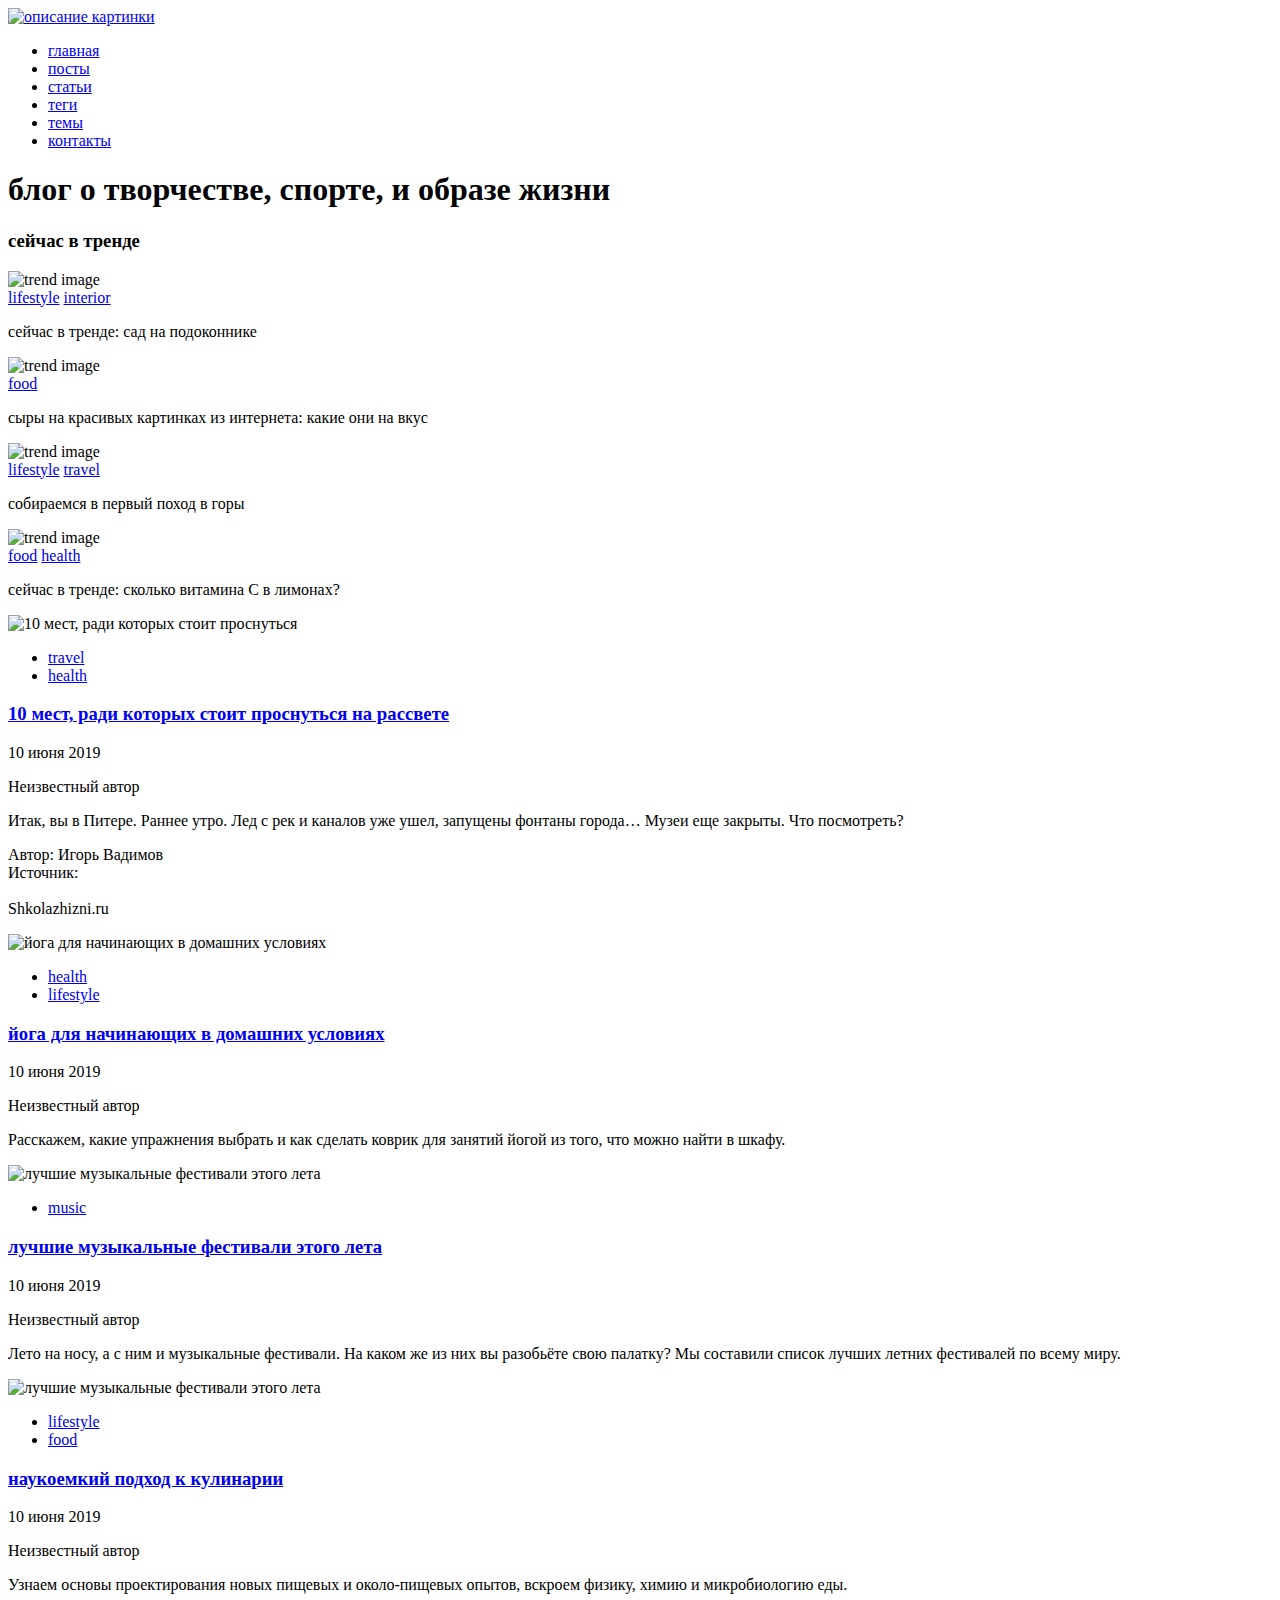
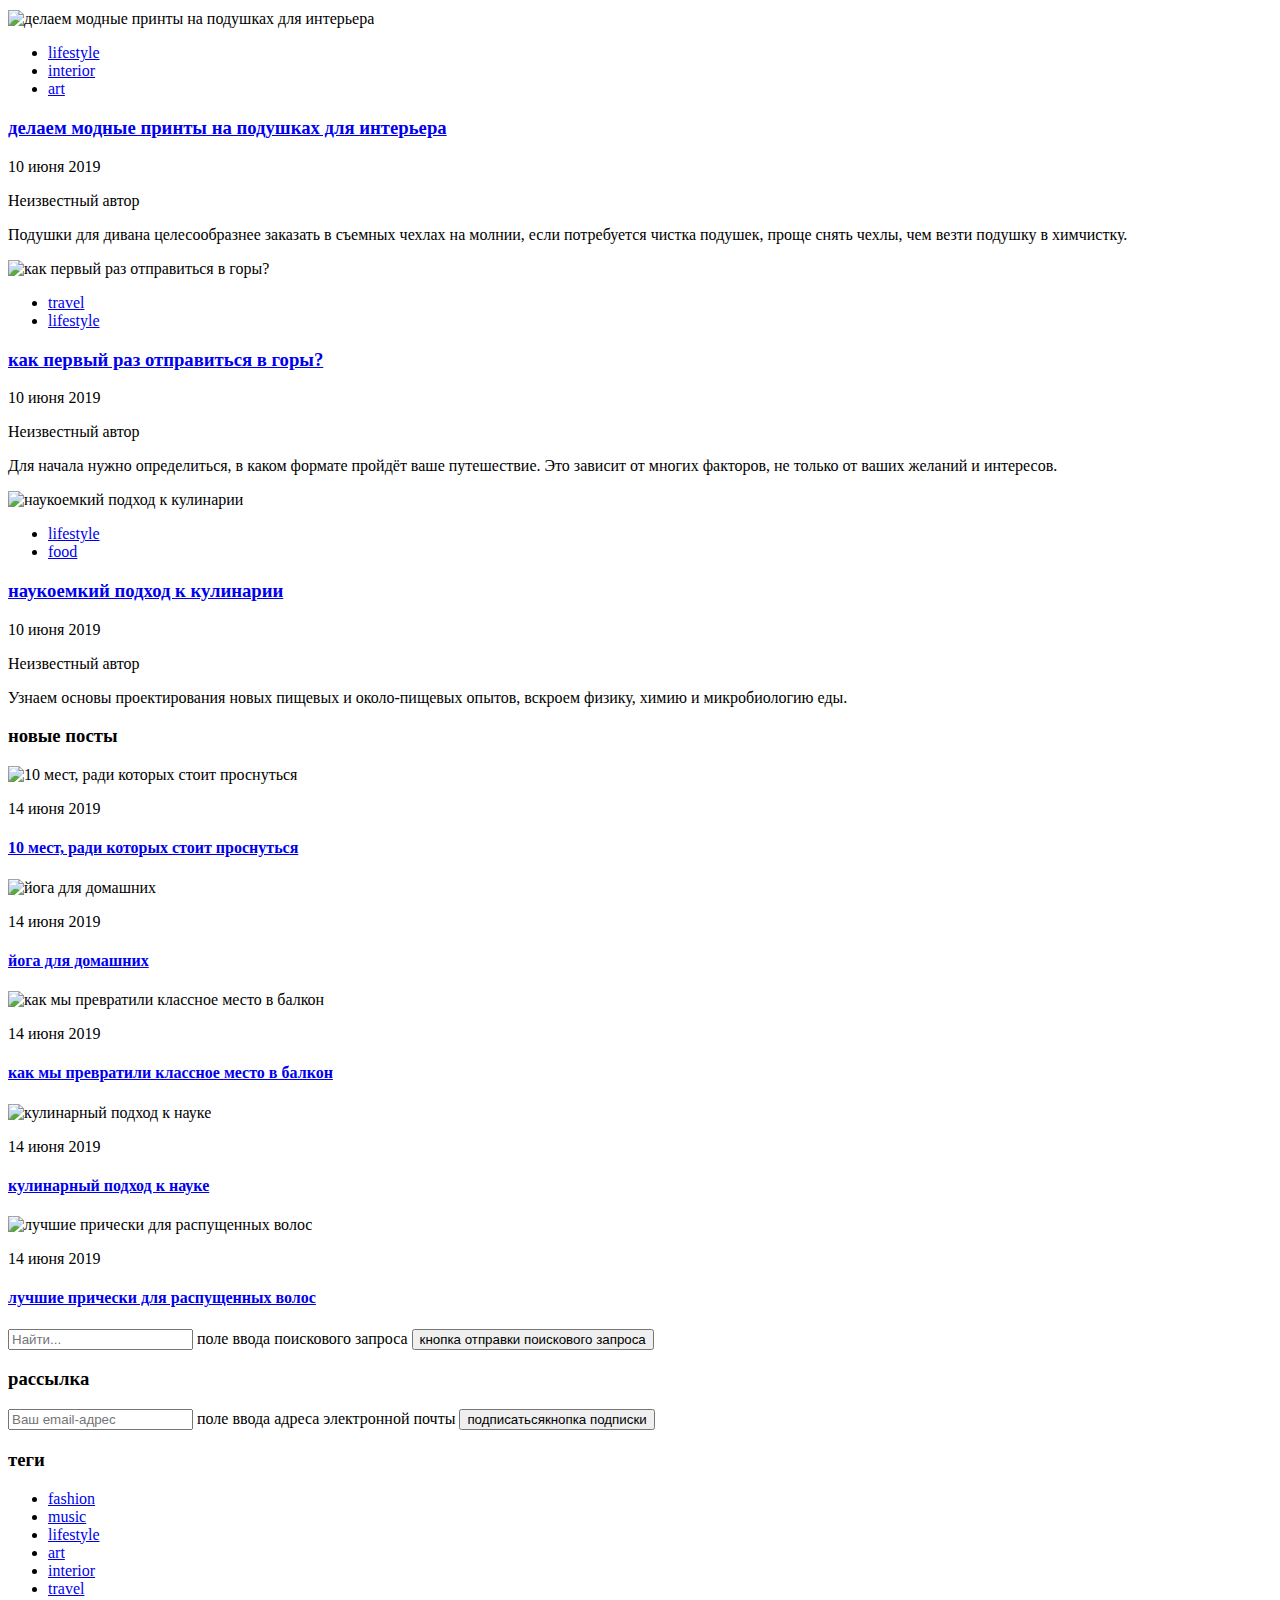
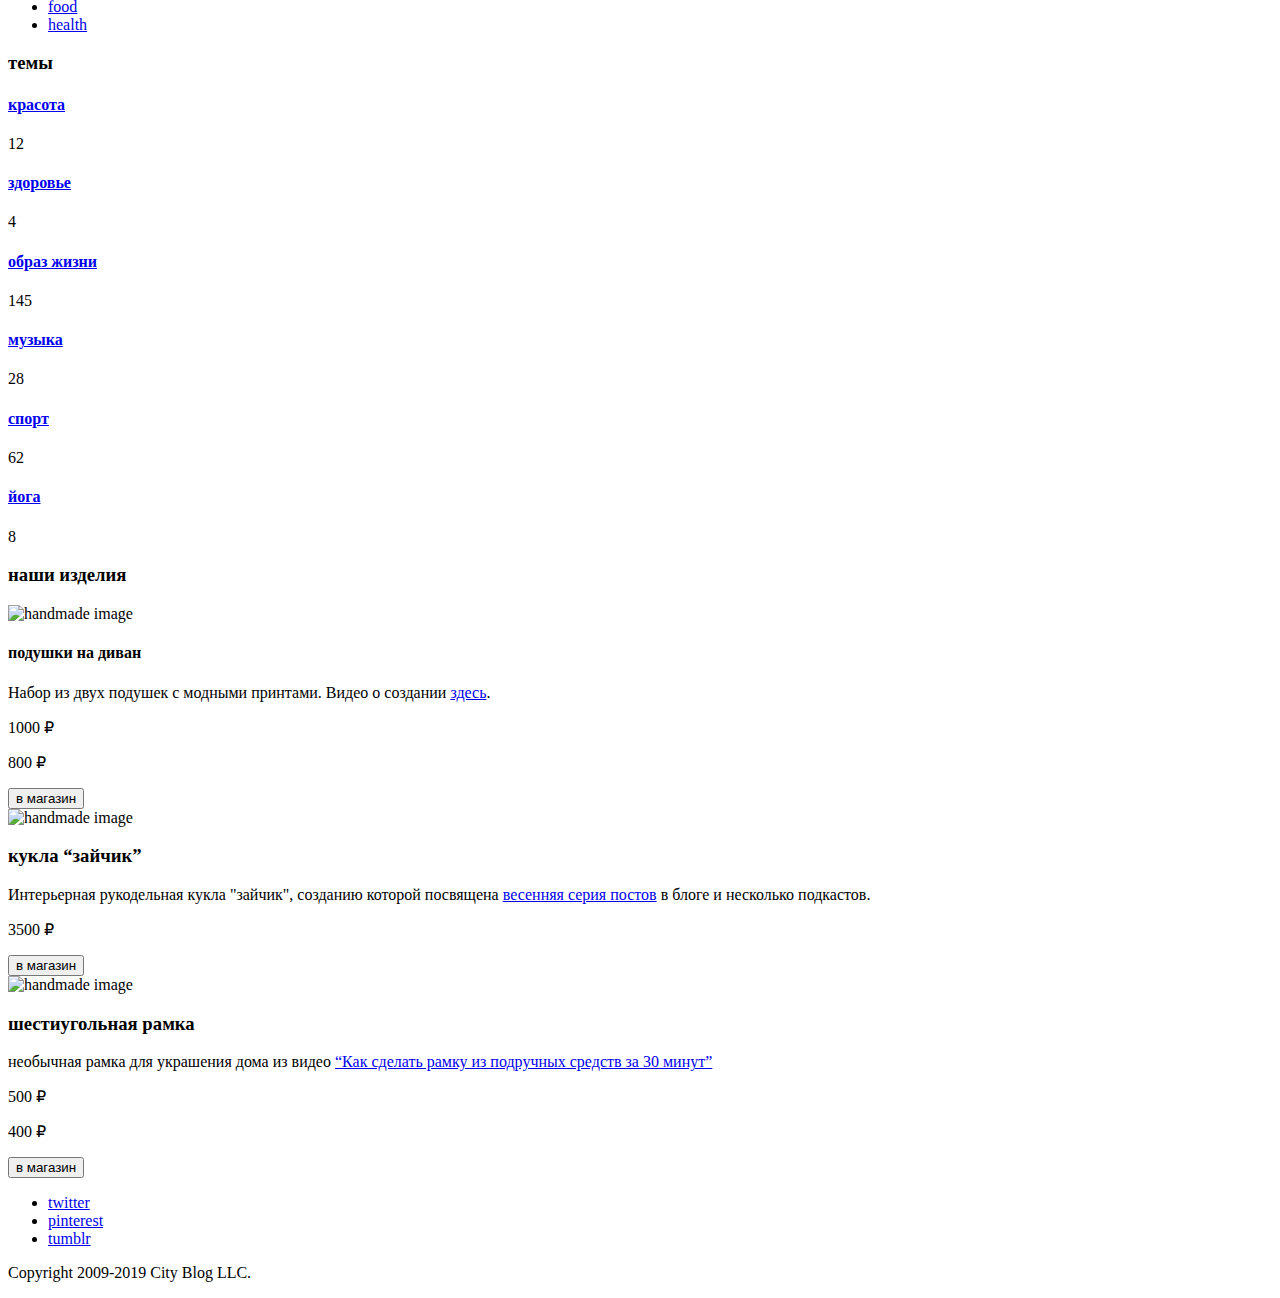
==== index.html @ ebc1d1f4 "Rename test2.html to index.html" ====
<!DOCTYPE html>
<title>Dipl</title>
<link rel="stylesheet" href="style.css">
<body class="body">  
  <header class="header">

    <div class="header__logo-menu">
  
      <div class="header__logo">
        <a href="#" class="header__link">
          <img src="sources/svg/noemi-logo.svg" class="header__logo__image" alt="описание картинки">
        </a>
      </div>
  
      <nav class="header__menu">
  
        <ul class="menu__list">
          <li class="menu__item"><a href="#" class="menu__link">главная</a>
          </li>
          <li class="menu__item"><a href="#" class="menu__link">посты</a>
          </li>
          <li class="menu__item"><a href="#" class="menu__link">статьи</a>
          </li>
          <li class="menu__item"><a href="#" class="menu__link">теги</a>
          </li>
          <li class="menu__item"><a href="#" class="menu__link">темы</a>
          </li>
          <li class="menu__item"><a href="#" class="menu__link">контакты</a>
          </li>
  
        </ul>
  
      </nav>
    </div>
  
    <h1 class="header-title__text">блог о творчестве, спорте, и образе жизни </h1>
  
  </header>
  
    <div class="intrend">

  <h3 class="intrend_header">сейчас в тренде</h3>

  <div class="intrend__container">

          
    <div class="trendbox">
        <img src="sources/img/trend1.jpg" class="trendimg" alt="trend image">
        <div class="trendtitle">
            <div class="trend_links">
                <a href="#" class="trend_link">lifestyle</a>
                <a href="#" class="trend_link">interior</a>
                
            </div>

            <p class="trendtitle__text">сейчас в тренде: сад на подоконнике</p>

        </div>
    </div>

    <div class="trendbox">
      <img src="sources/img/trend2.jpg" class="trendimg" alt="trend image">
      <div class="trendtitle">
        <div class="trend_links">
            <a href="#" class="trend_link">food</a>
                        
        </div>

        <p class="trendtitle__text">сыры на красивых картинках из интернета: какие они на вкус</p>

    </div>
  </div>

  <div class="trendbox">
      <img src="sources/img/trend3.jpg" class="trendimg" alt="trend image">
      <div class="trendtitle">
        <div class="trend_links">
            <a href="#" class="trend_link">lifestyle</a>
            <a href="#" class="trend_link">travel</a>
            
        </div>

        <p class="trendtitle__text">собираемся в первый поход в горы</p>

    </div>
  </div>

  <div class="trendbox">
      <img src="sources/img/trend4.jpg" class="trendimg" alt="trend image">
      <div class="trendtitle">
        <div class="trend_links">
            <a href="#" class="trend_link">food</a>
            <a href="#" class="trend_link">health</a>
            
        </div>

        <p class="trendtitle__text">сейчас в тренде: сколько витамина С в лимонах?</p>

    </div>
  </div>

</div>
</div>

  <div class="main__content">

  
    <main class="sections">
  
      <section class="section travel-health">
  
        <img src="sources/img/last-post1.jpg" class="section__image" alt="10 мест, ради которых стоит проснуться">
  
        <article class="section__article">
  
          <header class="article__header">
            <ul class="article__tags">
  
              <li class="tag__item"><a href="#" class="tag__item-link">travel</a></li>
              <li class="tag__item"><a href="#" class="tag__item-link">health</a></li>
  
            </ul>
  
            <h3 class="news-header">
              <a href="#" class="news-header__title">10 мест, ради которых стоит проснуться на рассвете</a>
            </h3>
  
            <div class="date-author">
  
              <div class="article__date">
                <p>10 июня 2019</p>
              </div>
              <div class="article__author">
                <p>Неизвестный автор</p>
              </div>
  
            </div>
          </header>
  
          <div class="article__main">
            <p>Итак, вы в Питере. Раннее утро. Лед с рек и каналов уже ушел, запущены фонтаны города… Музеи еще закрыты. Что посмотреть? </p>
          </div>
  
          <footer class="article__footer">
            <p class="footer__text">Автор: Игорь Вадимов</br>Источник:</br></br><span class="article__copyright"> Shkolazhizni.ru</span></p>
          </footer>
  
        </article>
  
      </section>
  
      <section class="section health-lifestyle">
  
        <img src="sources/img/last-post2.jpg" class="section__image" alt="йога для начинающих в домашних условиях">
  
        <article class="section__article">
  
          <header class="article__header">
            <ul class="article__tags">
  
              <li class="tag__item"><a href="#" class="tag__item-link">health</a></li>
              <li class="tag__item"><a href="#" class="tag__item-link">lifestyle</a></li>
  
            </ul>
  
            <h3 class="news-header">
              <a href="#" class="news-header__title">йога для начинающих в домашних условиях</a>
            </h3>
  
            <div class="date-author">
  
              <div class="article__date">
                <p>10 июня 2019</p>
              </div>
              <div class="article__author">
                <p>Неизвестный автор</p>
              </div>
  
            </div>
          </header>
  
          <div class="article__main">
            <p>Расскажем, какие упражнения выбрать и как сделать коврик для занятий йогой из того, что можно найти в шкафу.</p>
          </div>
  
          <footer class="article__footer">
  
          </footer>
  
        </article>
  
      </section>
  
      <section class="section music">
  
        <img src="sources/img/last-post3.jpg" class="section__image" alt="лучшие музыкальные фестивали этого лета">
  
        <article class="section__article">
  
          <header class="article__header">
            <ul class="article__tags">
  
              <li class="tag__item"><a href="#" class="tag__item-link">music</a></li>
  
            </ul>
  
            <h3 class="news-header">
              <a href="#" class="news-header__title">лучшие музыкальные фестивали этого лета</a>
            </h3>
  
            <div class="date-author">
  
              <div class="article__date">
                <p>10 июня 2019</p>
              </div>
              <div class="article__author">
                <p>Неизвестный автор</p>
              </div>
  
            </div>
          </header>
  
          <div class="article__main">
            <p>Лето на носу, а с ним и музыкальные фестивали. На каком же из них вы разобьёте свою палатку? Мы составили список лучших летних фестивалей по всему миру.</p>
          </div>
  
          <footer class="article__footer">
  
          </footer>
  
        </article>
  
      </section>
  
      <section class="section lifestyle-food">
  
        <img src="sources/img/last-post4.jpg" class="section__image" alt="лучшие музыкальные фестивали этого лета">
  
        <article class="section__article">
  
          <header class="article__header">
            <ul class="article__tags">
  
              <li class="tag__item"><a href="#" class="tag__item-link">lifestyle</a></li>
              <li class="tag__item"><a href="#" class="tag__item-link">food</a></li>
  
            </ul>
  
            <h3 class="news-header">
              <a href="#" class="news-header__title">наукоемкий подход к кулинарии</a>
            </h3>
  
            <div class="date-author">
  
              <div class="article__date">
                <p>10 июня 2019</p>
              </div>
              <div class="article__author">
                <p>Неизвестный автор</p>
              </div>
  
            </div>
          </header>
  
          <div class="article__main">
            <p>Узнаем основы проектирования новых пищевых и около-пищевых опытов, вскроем физику, химию и микробиологию еды.</p>
          </div>
  
          <footer class="article__footer">
  
          </footer>
  
        </article>
  
      </section>
  
      <section class="section lifestyle-interior-art">
  
        <img src="sources/img/last-post5.jpg" class="section__image" alt="делаем модные принты на подушках для интерьера">
  
        <article class="section__article">
  
          <header class="article__header">
            <ul class="article__tags">
  
              <li class="tag__item"><a href="#" class="tag__item-link">lifestyle</a></li>
              <li class="tag__item"><a href="#" class="tag__item-link">interior</a></li>
              <li class="tag__item"><a href="#" class="tag__item-link">art</a></li>
  
            </ul>
  
            <h3 class="news-header">
              <a href="#" class="news-header__title">делаем модные принты на подушках для интерьера</a>
            </h3>
  
            <div class="date-author">
  
              <div class="article__date">
                <p>10 июня 2019</p>
              </div>
              <div class="article__author">
                <p>Неизвестный автор</p>
              </div>
  
            </div>
          </header>
  
          <div class="article__main">
            <p>Подушки для дивана целесообразнее заказать в съемных чехлах на молнии, если потребуется чистка подушек, проще снять чехлы, чем везти подушку в химчистку.</p>
          </div>
  
          <footer class="article__footer">
  
          </footer>
  
        </article>
  
      </section>
  
      <section class="section travel-lifestyle">
  
        <img src="sources/img/last-post6.jpg" class="section__image" alt="как первый раз отправиться в горы?">
  
        <article class="section__article">
  
          <header class="article__header">
            <ul class="article__tags">
  
              <li class="tag__item"><a href="#" class="tag__item-link">travel</a></li>
              <li class="tag__item"><a href="#" class="tag__item-link">lifestyle</a></li>
  
            </ul>
  
            <h3 class="news-header">
              <a href="#" class="news-header__title">как первый раз отправиться в горы?</a>
            </h3>
  
            <div class="date-author">
  
              <div class="article__date">
                <p>10 июня 2019</p>
              </div>
              <div class="article__author">
                <p>Неизвестный автор</p>
              </div>
  
            </div>
          </header>
  
          <div class="article__main">
            <p>Для начала нужно определиться, в каком формате пройдёт ваше путешествие. Это зависит от многих факторов, не только от ваших желаний и интересов.</p>
          </div>
  
          <footer class="article__footer">
  
          </footer>
  
        </article>
  
      </section>
  
      <section class="section lifestyle-food">
  
        <img src="sources/img/last-post4.jpg" class="section__image" alt="наукоемкий подход к кулинарии">
  
        <article class="section__article">
  
          <header class="article__header">
            <ul class="article__tags">
  
              <li class="tag__item"><a href="#" class="tag__item-link">lifestyle</a></li>
              <li class="tag__item"><a href="#" class="tag__item-link">food</a></li>
  
            </ul>
  
            <h3 class="news-header">
              <a href="#" class="news-header__title">наукоемкий подход к кулинарии</a>
            </h3>
  
            <div class="date-author">
  
              <div class="article__date">
                <p>10 июня 2019</p>
              </div>
              <div class="article__author">
                <p>Неизвестный автор</p>
              </div>
  
            </div>
          </header>
  
          <div class="article__main">
            <p>Узнаем основы проектирования новых пищевых и около-пищевых опытов, вскроем физику, химию и микробиологию еды.</p>
          </div>
  
          <footer class="article__footer">
  
          </footer>
  
        </article>
  
      </section>
  
    </main>
  
    <aside class="aside">
  
      <div class="aside__newposts">
  
        <header class="aside__header">
          <h3 class="aside__header__text">новые посты</h3>
        </header>
  
        <section class="aside__newposts__section newposts__section1">
  
          <img src="sources/img/2.jpg" alt="10 мест, ради которых стоит проснуться" class="aside__section__image">
  
          <header class="aside__section__header">
            <p class="aside__section__date">14 июня 2019</p>
  
            <h4 class="newposts-header">
              <a href="#" class="newposts__header__text">10 мест, ради которых стоит проснуться</a>
            </h4>
  
          </header>
  
        </section>
  
        <section class="aside__newposts__section newposts__section2">
  
          <img src="sources/img/151.jpg" alt="йога для домашних" class="aside__section__image">
  
          <header class="aside__section__header">
            <p class="aside__section__date">14 июня 2019</p>
  
            <h4 class="newposts-header">
              <a href="#" class="newposts__header__text">йога для домашних</a>
            </h4>
  
          </header>
  
        </section>
  
        <section class="aside__newposts__section newposts__section3">
  
          <img src="sources/img/45.jpg" alt="как мы превратили классное место в балкон" class="aside__section__image">
  
          <header class="aside__section__header">
            <p class="aside__section__date">14 июня 2019</p>
  
            <h4 class="newposts-header">
              <a href="#" class="newposts__header__text">как мы превратили классное место в балкон</a>
            </h4>
  
          </header>
  
        </section>
  
        <section class="aside__newposts__section newposts__section4">
  
          <img src="sources/img/501.jpg" alt="кулинарный подход к науке" class="aside__section__image">
  
          <header class="aside__section__header">
            <p class="aside__section__date">14 июня 2019</p>
  
            <h4 class="newposts-header">
              <a href="#" class="newposts__header__text">кулинарный подход к науке</a>
            </h4>
  
          </header>
  
        </section>
  
        <section class="aside__newposts__section newposts__section5">
  
          <img src="sources/img/7.jpg" alt="лучшие прически для распущенных волос" class="aside__section__image">
  
          <header class="aside__section__header">
            <p class="aside__section__date">14 июня 2019</p>
  
            <h4 class="newposts-header">
              <a href="#" class="newposts__header__text">лучшие прически для распущенных волос</a>
            </h4>
  
          </header>
  
        </section>
  
      </div>
  
      <form class="search-form">
        <label class="search-field">
  
          <input type="text" class="field" placeholder="Найти..." required>
          <span class="hint">поле ввода поискового запроса</span>
        </label>
        <button class="button"><span class="hint">кнопка отправки поискового запроса</span></button>
      </form>
  
      <div class="aside__header">
        <h3 class="aside__header__text">рассылка</h3>
      </div>
  
      <form class="subscribe-form">
        <label class="subscribe-field">
  
          <input type="email" class="subscribe-field-input" placeholder="Ваш email-адрес" required>
          <span class="hint">поле ввода адреса электронной почты</span>
  
        </label>
        <button class="submit">подписаться<span class="hint">кнопка подписки</span></button>
      </form>
  
      <div class="aside__header">
  
        <h3 class="aside__header__text">теги</h3>
      </div>
  
      <section class="aside__tags">
        <ul class="aside__tag-list">
          <li class="aside__tag-item">
            <a href="#" class="aside__tag-link">fashion</a>
          </li>
          <li class="aside__tag-item">
            <a href="#" class="aside__tag-link">music</a>
          </li>
          <li class="aside__tag-item">
            <a href="#" class="aside__tag-link">lifestyle</a>
          </li>
          <li class="aside__tag-item">
            <a href="#" class="aside__tag-link">art</a>
          </li>
          <li class="aside__tag-item">
            <a href="#" class="aside__tag-link">interior</a>
          </li>
          <li class="aside__tag-item">
            <a href="#" class="aside__tag-link">travel</a>
          </li>
          <li class="aside__tag-item">
            <a href="#" class="aside__tag-link">food</a>
          </li>
          <li class="aside__tag-item">
            <a href="#" class="aside__tag-link">health</a>
          </li>
        </ul>
      </section>
  
      <div class="aside__header">
        <h3 class="aside__header__text">темы</h3>
      </div>
  
      <section class="aside__subjects">
        <div class="subject-item">
  
          <h4 class="subject-name"><a class="subject-name-link" href="#">красота</a></h4>
  
          <span class="subject-number">12</span>
        </div>
        <div class="subject-item">
          <h4 class="subject-name"><a class="subject-name-link" href="#">здоровье</a></h4>
          <span class="subject-number">4</span>
        </div>
        <div class="subject-item">
          <h4 class="subject-name"><a class="subject-name-link" href="#">образ жизни</a></h4>
          <span class="subject-number">145</span>
        </div>
        <div class="subject-item">
          <h4 class="subject-name"><a class="subject-name-link" href="#">музыка</a></h4>
          <span class="subject-number">28</span>
        </div>
        <div class="subject-item">
          <h4 class="subject-name"><a class="subject-name-link" href="#">спорт</a></h4>
          <span class="subject-number">62</span>
        </div>
        <div class="subject-item">
          <h4 class="subject-name"><a class="subject-name-link" href="#">йога</a></h4>
          <span class="subject-number">8</span>
        </div>
      </section>
  
    </aside>
  
  </div>

  <div class="handmade">

    <h3 class="handmade_title">наши изделия</h3>

    <div class="handmade__container">
    <article class="handmade__article">
        <img src="sources/img/shop-item-desk1.jpg" class="handmade__img" alt="handmade image">
        <div class="handmade__description">
            <div class="handmade__topic">
                <h4 class="handmade__header">подушки на диван</h4>
                <p class="handmade__text">Набор из двух подушек с модными принтами. Видео о создании
                     <a class="handmade__link" href="#">здесь</a>.</p>
                
                <div class="priceandbutton">
                    <div class="price">
                        <p class="oldprice">1000 &#8381</p>
                        <p class="newprice">800 &#8381</p>
                    </div>

                    <button class="handmade__button" type="button">в магазин</button>

                </div>

            </div>
        
    </article>

    <article class="handmade__article">
        <img src="sources/img/shop-item-desk2.jpg" class="handmade__img" alt="handmade image">
        <div class="handmade__description">
            <div class="handmade__topic">
                <h3 class="handmade__header">кукла <q>зайчик</q></h3>
                <p class="handmade__text">Интерьерная рукодельная кукла "зайчик", созданию которой посвящена 
                     <a class="handmade__link" href="#">весенняя серия постов</a> в блоге и несколько подкастов.</p>
                
                <div class="priceandbutton">
                    <div class="price">
                        <p class="newprice">3500 &#8381</p>
                    </div>

                    <button class="handmade__button" type="button">в магазин</button>

                </div>

            </div>
        
    </article>

    <article class="handmade__article">
        <img src="sources/img/shop-item-desk3.jpg" class="handmade__img" alt="handmade image">
        <div class="handmade__description">
            <div class="handmade__topic">
                <h3 class="handmade__header">шестиугольная рамка</h3>
                <p class="handmade__text">необычная рамка для украшения дома из видео
                     <a class="handmade__link" href="#"><q>Как сделать рамку из подручных средств за 30 минут</q></a></p>
                
                <div class="priceandbutton">
                    <div class="price">
                        <p class="oldprice">500 &#8381</p>
                        <p class="newprice">400 &#8381</p>
                    
                    </div>
                    <button class="handmade__button" type="button">в магазин</button>
                
                </div>

            </div>
        
    </article>
    </div>
</div>

  </div>
  
  <footer class="footer">
    <section class="footer-contacts">
      <ul class="footer-contacts-list">
        <li class="contact-item">
          <a href="#" class="contact-link contact-twitter">
            <span class="contact-link-text">twitter</span>
          </a>
        </li>
        <li class="contact-item">
          <a href="#" class="contact-link contact-pinterest">
            <span class="contact-link-text">pinterest</span>
          </a>
        </li>
        <li class="contact-item">
          <a href="#" class="contact-link contact-tumblr">
            <span class="contact-link-text">tumblr</span>
          </a>
        </li>
      </ul>
  
    </section>
    <p class="copyright-text">Copyright <span class="copyright">2009-2019 City Blog LLC.</span></p>
  </footer>

</body>
</html>
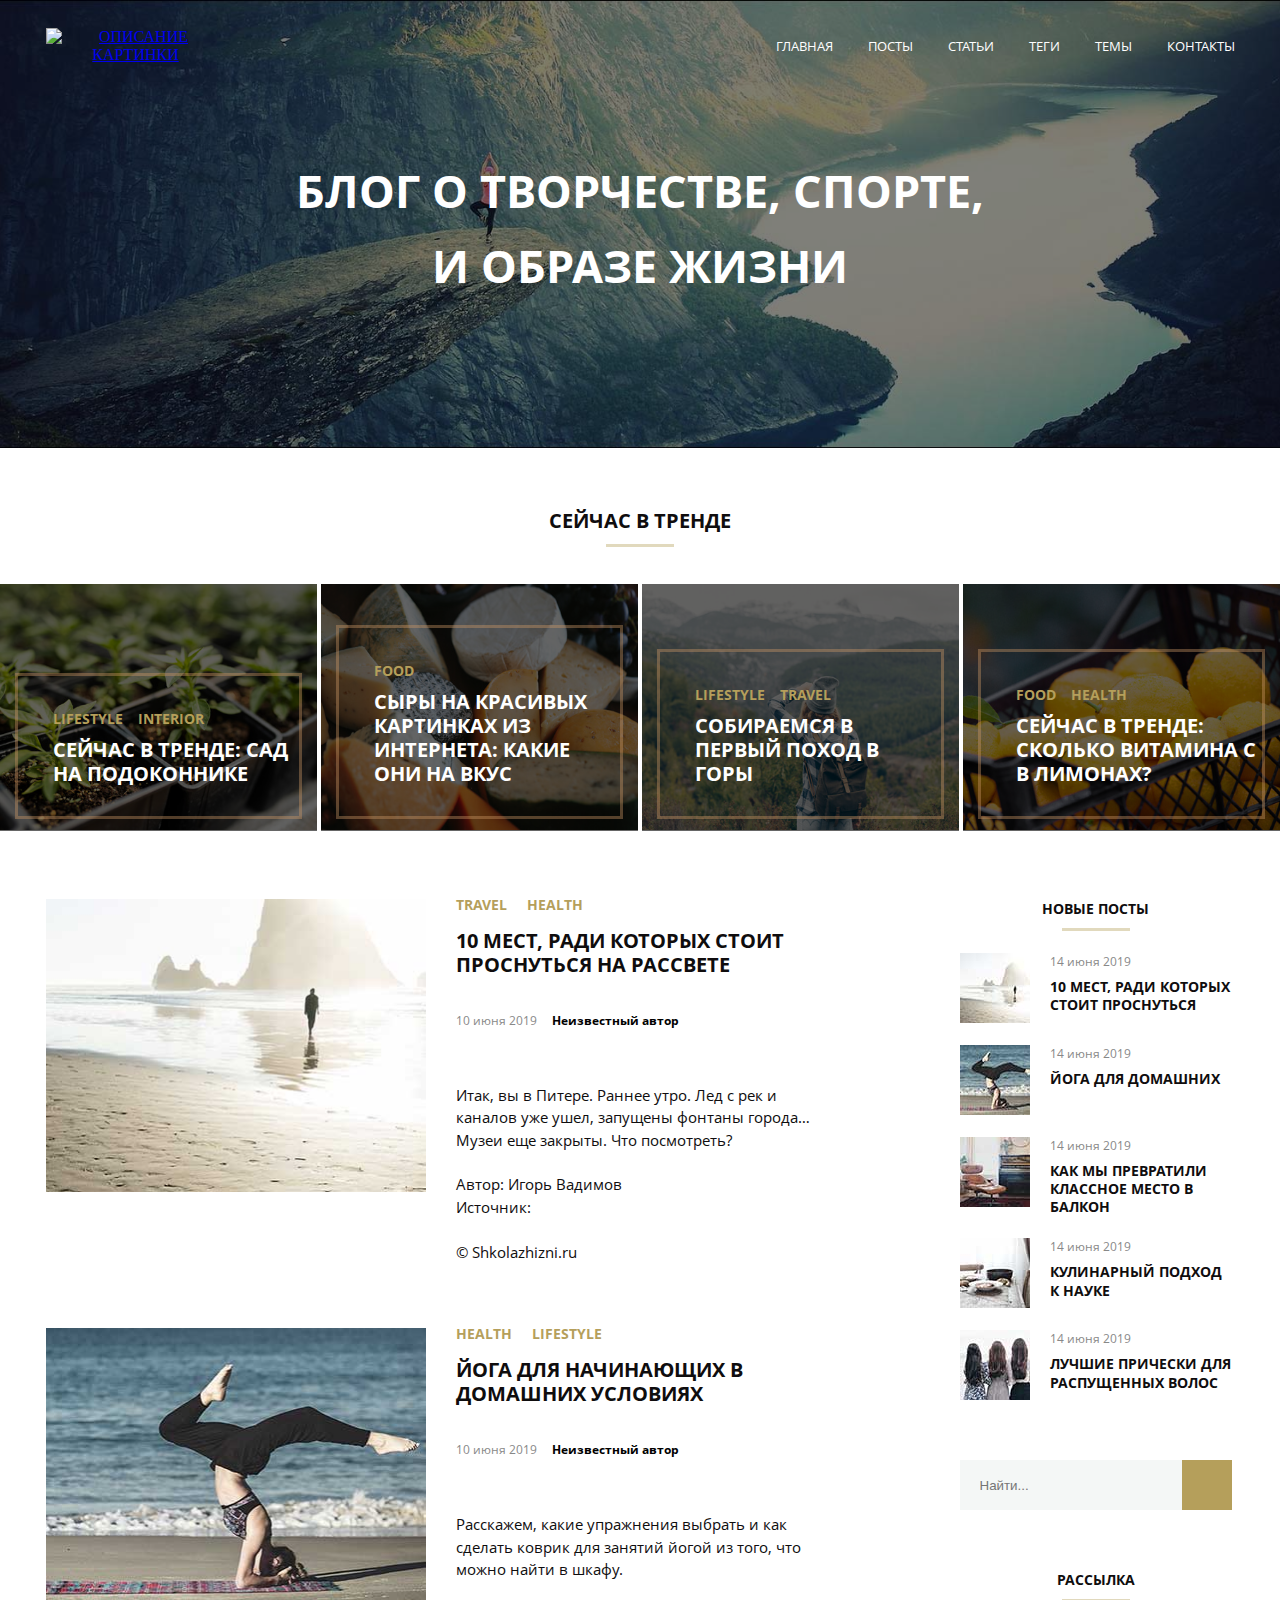
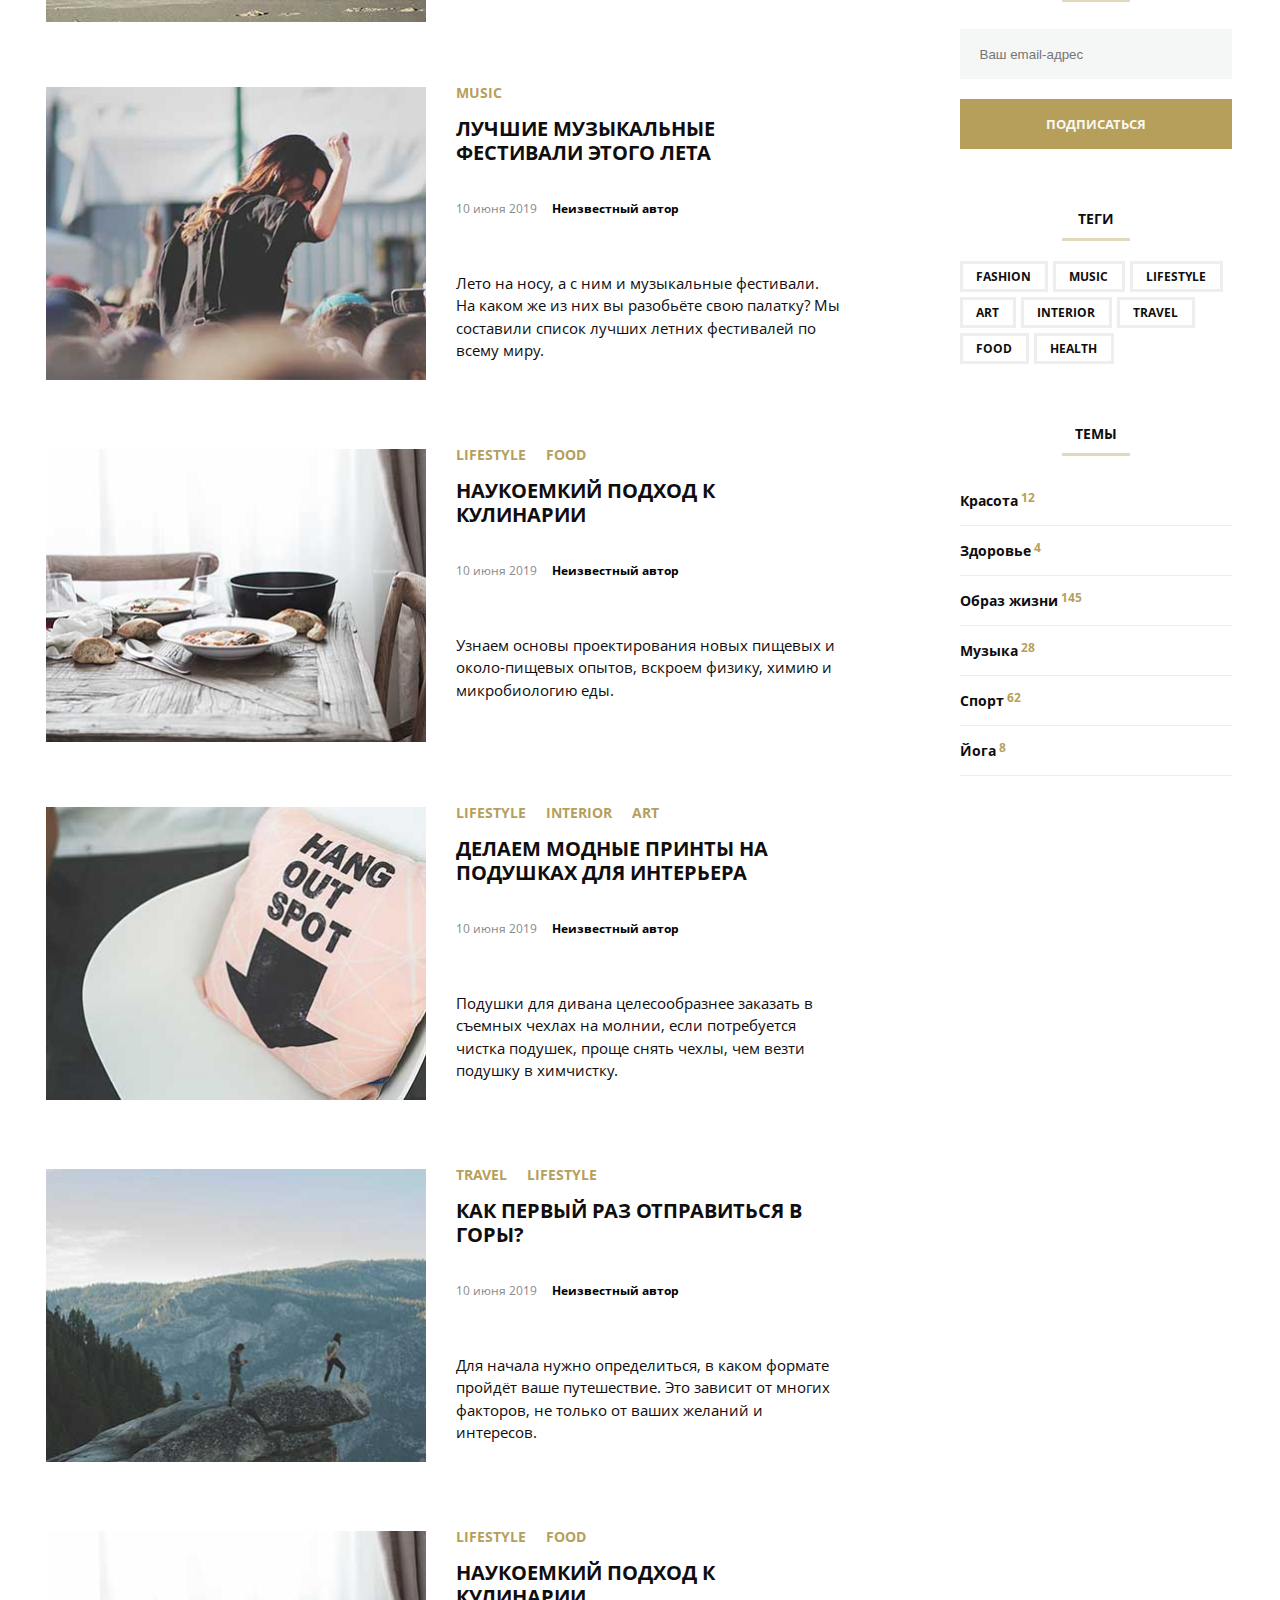
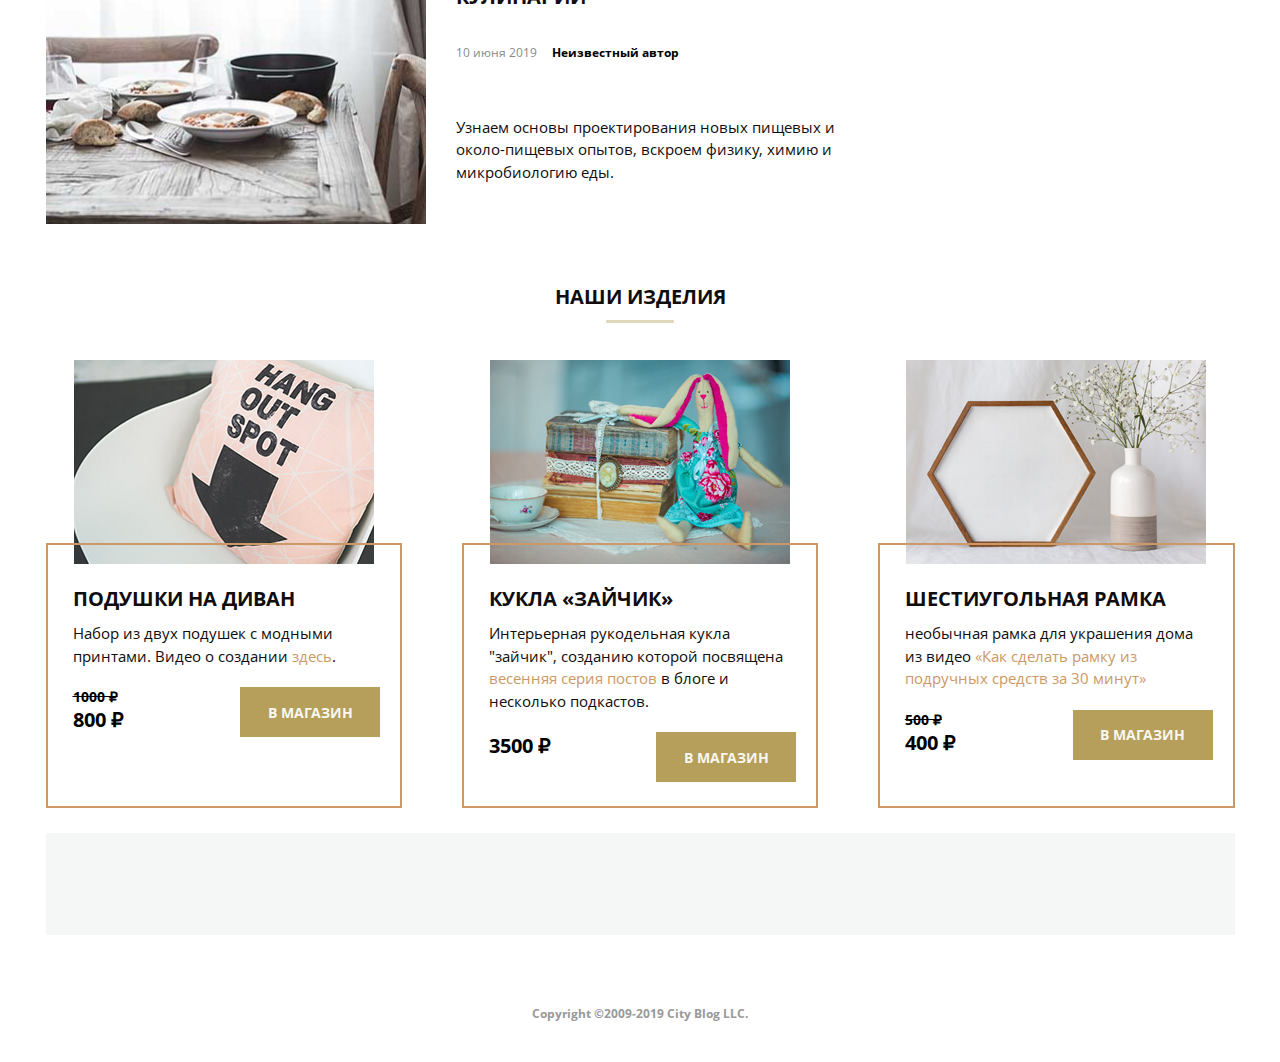
==== commit c1242c43: "Add files via upload" ====
--- a/index.html
+++ b/index.html
@@ -680,5 +680,36 @@
     <p class="copyright-text">Copyright <span class="copyright">2009-2019 City Blog LLC.</span></p>
   </footer>
 
+  <div class="popup">
+     <div class="popup__window">
+     </div> 
+  
+    <article class="popup__article">
+    
+            <h2 class="popup__title">ваш фидбек</h2>
+            <section class="popup__frequency">
+                <p>Как часто вы заходите на сайт?</p>
+                <select name="select" class="popup__select">
+                    <option value="almost every day">Почти каждый день</option>
+                    <option value="once in a few days">Раз в несколько дней</option>
+                    <option value="once in a few weeks">Раз в несколько недель</option>
+                    <option value="a few times per year">Несколько раз в год</option>
+                </select>
+            </section>
+            <section class="popup__subscription">
+                <p>Вы подписаны на e-mail рассылку?</p>
+                <label class="popup__radio">
+                <input class="radiobutton" type="radio" name="radio"><span class="radiotext">Да</span></label>
+                <label class="popup__radio">
+                <input class="radiobutton" type="radio" name="radio"><span class="radiotext">Нет</span></label>
+
+            </section>
+            <section class="popup__wishes">
+                <p>Расскажите, какой контент вы хотели бы видеть на нашем сайте?</p>
+                <textarea type="text" class="popup__textarea" placeholder="Может, больше рецептов?"></textarea>
+                <button class="popup__submit" type="submit">отправить</button>
+            </section>
+    </article> 
+  </div>
 </body>
 </html>
--- a/style.css
+++ b/style.css
@@ -0,0 +1,944 @@
+html,
+body,
+div,
+span,
+h1,
+h2,
+h3,
+h4,
+p,
+a,
+img,
+ul,
+li,
+article,
+aside,
+footer,
+header,
+section {
+  margin: 0;
+  padding: 0;
+  border: 0;
+  font: inherit;
+  vertical-align: baseline;
+}
+
+@font-face {
+  font-family: "Open Sans";
+  src: url(sources/fonts/OpenSans-Regular.woff);
+  font-weight: 400;
+  font-style: normal;
+}
+
+@font-face {
+  font-family: "Open Sans";
+  src: url(sources/fonts/OpenSans-Bold.woff);
+  font-weight: 600;
+  font-style: bold;
+}
+
+.header {
+  position: relative;
+  text-align: center;
+  background-image: url(sources/img/banner-bg.jpg);
+  background-repeat: no-repeat;
+  width: auto;
+  background-position: center center;
+  background-color: #000000;
+  background-size: cover;
+
+  color: #fff;
+  padding-top: 28px;
+  padding-bottom: 145px;
+
+  text-transform: uppercase;
+}
+
+.header::before {
+  content: "";
+  display: block;
+  position: absolute;
+  background-color: #000;
+  left: 0;
+  right: 0;
+  top: 0;
+  bottom: 0;
+
+  opacity: 0.5;
+  z-index: 1;
+}
+
+.header-title__text {
+  margin-top: 90px;
+  margin-left: auto;
+  margin-right: auto;
+  text-align: center;
+  width: 700px;
+  font-family: "Open Sans", Arial, sans-serif;
+  font-weight: 600;
+
+  line-height: 1.66;
+  font-size: 45px;
+
+  position: relative;
+  z-index: 2;
+}
+
+.header__logo-menu {
+  width: 1189px;
+  margin-left: auto;
+  margin-right: auto;
+  display: flex;
+  justify-content: space-between;
+  align-items: center;
+  position: relative;
+  z-index: 2;
+}
+
+.header__logo {
+  width: 180px;
+}
+
+.header__menu {
+  display: inline-block;
+  color: #fff;
+  text-transform: uppercase;
+}
+
+.menu__list {
+  display: flex;
+  list-style-type: none;
+  padding-left: 0;
+  margin-top: 0;
+  margin-bottom: 0;
+}
+
+.menu__item {
+  font-size: 13px;
+  font-family: "Open Sans", Arial, sans-serif;
+  font-weight: 400;
+}
+
+.menu__item:nth-child(n + 2) {
+  margin-left: 35px;
+}
+
+.menu__link {
+  text-decoration: none;
+  color: inherit;
+}
+
+.menu__link:hover, .trend_link:hover,
+.tag__item:hover {
+  text-decoration: underline;
+}
+
+.intrend_header, .handmade_title {
+  text-align: center;
+  padding: 60px 0 30px 0;
+  text-transform: uppercase;
+  font-family: "Open Sans", Arial, sans-serif;
+  font-weight: 600;
+  font-size: 20px;
+  color: #0f0d0e;
+  line-height: 1.3;
+}
+
+.intrend_header::after, .handmade_title::after {
+    content: "";
+    display: block;
+    width: 68px;
+    border-bottom: 3px solid #e1d9bd;
+    margin-left: auto;
+    margin-right: auto;
+    margin-top: 10px;
+    margin-bottom: 7px;
+  }
+
+.intrend__container {
+    display: flex;
+    justify-content: space-between;
+ }
+
+ .trendimg {
+   width: 100%;
+   box-sizing: border-box;
+}
+
+.trendbox {
+    width: 24.8%;
+    position: relative;
+}
+
+/*.trendbox:nth-child(1n + 2) {
+   margin-left: 5px;
+  } */
+
+.trendbox::after {
+    content: "";
+    display: block;
+    position: absolute;
+    background-color: #000;
+    left: 0;
+    right: 0;
+    top: 0;
+    bottom: 3px;
+    opacity: 0.6;
+    z-index: 1;
+  }
+
+  .trendtitle {
+      box-sizing: border-box;
+      height: auto;
+      border: solid  3px rgb(204, 153, 102, .4);
+      position: absolute;
+      z-index: 2;
+      color: white;
+      text-transform: uppercase;
+      top: auto;
+      bottom: 15px;
+      left: 15px;
+      right: 15px;
+      padding: 25px 0 30px 35px;
+      margin: auto, 20px, 15px;
+      
+      
+  text-decoration: none;
+  font-family: "Open Sans", Arial, sans-serif;
+  font-weight: 600;
+  font-size: 20px;
+  color: #ffffff;
+  line-height: 1.2;
+
+  
+  }
+
+  .trend_links {
+      display: flex;
+      justify-content: start;
+            
+  }
+
+  .trend_link {
+    text-decoration: none;
+    font-size: 14px;
+    color: #b59f5b;
+    text-transform: uppercase;
+    font-family: "Open Sans", Arial, sans-serif;
+    font-weight: 600;
+    margin-right: 15px;
+    line-height: 2.6;
+  }
+
+  
+
+.main__content {
+  width: 1189px;
+  margin-left: auto;
+  margin-right: auto;
+  padding-top: 65px;
+  padding-bottom: 0;
+  display: flex;
+}
+
+.sections {
+  width: 794px;
+}
+
+.section {
+  display: flex;
+  align-items: start;
+  margin-bottom: 0;
+  margin-right: 0;
+  box-sizing: border-box;
+}
+
+.section:nth-child(n + 2) {
+  margin-top: 65px;
+}
+
+.section__image {
+  width: 380px;
+  background-color: brown;
+}
+
+.section__article {
+  box-sizing: border-box;
+  margin-left: 30px;
+}
+
+.article__tags {
+  display: flex;
+  list-style-type: none;
+  margin-top: -4px;
+  margin-bottom: 15px;
+}
+
+.tag__item-link {
+  text-decoration: none;
+  font-size: 14px;
+  color: #b59f5b;
+  text-transform: uppercase;
+  font-family: "Open Sans", Arial, sans-serif;
+  font-weight: 600;
+  margin-bottom: 15px;
+}
+
+.tag__item:nth-child(n + 2) {
+  margin-left: 20px;
+}
+
+.article__name {
+  font-size: 14px;
+  color: #b59f5b;
+  text-transform: uppercase;
+  word-spacing: 20px;
+  font-family: "Open Sans", Arial, sans-serif;
+  font-weight: 600;
+  margin-bottom: 15px;
+}
+
+.news-header__title {
+  text-transform: uppercase;
+  text-decoration: none;
+  font-family: "Open Sans", Arial, sans-serif;
+  font-weight: 600;
+  font-size: 20px;
+  color: #0f0d0e;
+  line-height: 1.2;
+}
+
+.date-author {
+  display: flex;
+  margin-top: 35px;
+}
+
+.article__date,
+.aside__section__date {
+  font-family: "Open Sans", Arial, sans-serif;
+  font-weight: 400;
+  font-size: 12px;
+  color: #888888;
+}
+
+.article__author {
+  margin-left: 15px;
+  font-family: "Open Sans", Arial, sans-serif;
+  font-weight: 600;
+  font-size: 12px;
+  color: #000000;
+}
+
+.article__main {
+  margin-top: 55px;
+  font-family: "Open Sans", Arial, sans-serif;
+  font-weight: 400;
+  font-size: 15px;
+  color: #0f0d0e;
+  line-height: 1.5;
+  padding-bottom: 45px;
+}
+
+.article__footer {
+  display: block;
+  margin-top: -23px;
+  font-family: "Open Sans", Arial, sans-serif;
+  font-weight: 400;
+  font-size: 15px;
+  color: #0f0d0e;
+  line-height: 1.5;
+}
+
+.article__copyright::before,
+.copyright::before {
+  content: "\00a9";
+}
+
+.aside {
+  margin-left: 120px;
+  width: 272px;
+}
+
+.aside__header__text {
+  font-family: "Open Sans", Arial, sans-serif;
+  font-weight: 600;
+  text-transform: uppercase;
+  text-align: center;
+  font-size: 14px;
+  color: #0f0d0e;
+}
+
+.aside__header__text::after {
+  content: "";
+  display: block;
+  width: 68px;
+  border-bottom: 3px solid #e1d9bd;
+  margin-left: auto;
+  margin-right: auto;
+  margin-top: 10px;
+  margin-bottom: 7px;
+}
+
+.aside__newposts {
+  display: block;
+}
+
+.aside__newposts__section {
+  display: flex;
+  align-items: start;
+  margin-top: 22px;
+}
+
+.aside__section__image {
+  width: 70px;
+  background-color: brown;
+}
+
+.aside__section__date {
+  margin-bottom: 8px;
+}
+
+.newposts__header__text {
+  font-family: "Open Sans", Arial, sans-serif;
+  font-weight: 600;
+  text-transform: uppercase;
+  text-decoration: none;
+  font-size: 14px;
+  color: #0f0d0e;
+  line-height: 1.3;
+}
+
+.newposts__header__text:hover, .trendtitle__text:hover,
+.news-header__title:hover {
+  color: #b59f5b;
+}
+
+.aside__section__header {
+  margin-left: 20px;
+}
+
+.search-form {
+  display: flex;
+  align-items: center;
+  margin-top: 60px;
+  margin-bottom: 60px;
+  width: 272px;
+}
+
+.hint {
+  position: absolute;
+  visibility: hidden;
+}
+
+.field {
+  box-sizing: border-box;
+  background-color: #f4f7f6;
+  margin-right: 0;
+  border: none;
+  width: 222px;
+  padding: 0;
+  padding-left: 20px;
+  color: #939594;
+  height: 50px;
+}
+
+.field:focus {
+  box-sizing: border-box;
+  height: 48px;
+  outline: 1px solid #b59f5b; /* на мониторе ноутбука нижняя рамка поля ввода не совпадает с нижним краем кнопки (как будто на пиксель выше), а на большом мониторе все нормаально. Можно ли как-то это исправить? */
+}
+
+.button {
+  box-sizing: border-box;
+  border: none;
+  background-image: url("sources/svg/search.svg");
+  width: 50px;
+  height: 50px;
+  background-color: #b59f5b;
+  background-size: 40%;
+  background-repeat: no-repeat;
+  background-position: center center;
+}
+
+.button:hover {
+  background-color: #323232;
+}
+
+.subscribe-form {
+  margin-bottom: 60px;
+  box-sizing: border-box;
+}
+
+.subscribe-field-input {
+  margin-top: 20px;
+  box-sizing: border-box;
+  background-color: #f4f7f6;
+  border: none;
+  width: 100%;
+  height: 50px;
+  padding: 0;
+  padding-left: 20px;
+  color: #939594;
+}
+
+.subscribe-field-input:focus {
+  outline: 1px solid #b59f5b;
+}
+
+.submit {
+  font-family: "Open Sans", Arial, sans-serif;
+  font-weight: 600;
+  text-transform: uppercase;
+  color: #f8f7f1;
+  margin-top: 20px;
+  border: none;
+  width: 100%;
+  height: 50px;
+  background-color: #b59f5b;
+}
+
+.submit:hover {
+  background-color: #1b1b1b;
+}
+
+.aside__tag-list {
+  display: flex;
+  flex-wrap: wrap;
+  list-style-type: none;
+  padding-left: 0;
+  margin-top: 20px;
+  font-size: 12px;
+  margin-bottom: 55px;
+}
+
+.aside__tag-item {
+  box-sizing: border-box;
+  display: flex;
+  align-items: center;
+  padding-right: 14px;
+  padding-left: 13px;
+  text-align: center;
+  border: 3px solid #eeeeee;
+  margin-left: 0;
+  margin-right: 5px;
+  margin-bottom: 5px;
+}
+
+.aside__tag-item:hover {
+  border: 3px solid #b59f5b;
+}
+
+.aside__tag-link {
+  text-decoration: none;
+  text-transform: uppercase;
+  font-family: "Open Sans", Arial, sans-serif;
+  font-weight: 600;
+  color: #0f0d0e;
+  margin-top: 4px;
+  margin-bottom: 4px;
+}
+
+.aside__subjects {
+  margin-top: 20px;
+  flex-direction: column;
+}
+
+.subject-item {
+  display: flex;
+  align-items: center;
+  box-sizing: border-box;
+  border-bottom: 1px solid #eeeeee;
+  padding-top: 15px;
+  padding-bottom: 15px;
+}
+
+.subject-name-link {
+  text-decoration: none;
+  font-family: "Open Sans", Arial, sans-serif;
+  font-weight: 600;
+  color: #0f0d0e;
+  font-size: 14px;
+}
+
+.subject-name-link:hover {
+  color: #b59f5b;
+}
+
+.subject-name {
+  margin-right: 3px;
+}
+
+.subject-name::first-letter {
+  text-transform: uppercase;
+}
+
+.subject-number {
+  font-family: "Open Sans", Arial, sans-serif;
+  font-weight: 600;
+  font-size: 12px;
+  color: #b59f5b;
+  margin-top: -7px;
+}
+
+.handmade {
+    max-width: 1189px;
+    text-align: center;
+    margin-left: auto;
+    margin-right: auto;
+        
+}
+
+.handmade__container {
+    display: flex;
+    justify-content: space-between;
+    }
+
+.handmade__article {
+    width: 30%;
+    position: relative;
+    
+}
+
+.handmade__header {
+  text-transform: uppercase;
+  font-family: "Open Sans", Arial, sans-serif;
+  font-weight: 600;
+  font-size: 20px;
+  color: #0f0d0e;
+  
+}
+
+q {
+    quotes: "\00ab" "\00bb";
+}
+
+.handmade__description {
+    border: solid 2px rgb(204, 153, 102);
+    position: relative;
+    top: -25px;
+    box-sizing: border-box;
+    padding-top: 40px;
+    text-align: left;
+    padding-left: 25px;
+    padding-right: 20px;
+    min-height: 265px;
+}
+
+.handmade__text {
+  font-family: "Open Sans", Arial, sans-serif;
+  font-weight: 400;
+  font-size: 15px;
+  color: #0f0d0e;
+  line-height: 1.5;
+  margin-top: 10px;
+  
+}
+
+.handmade__link {
+    text-decoration: none;
+    color:rgb(204, 153, 102);
+}
+
+.priceandbutton {
+    display: flex;
+    justify-content: space-between;
+    align-items: start;
+    margin-top: 20px;
+}
+
+
+
+.oldprice {
+    font-size: 14px;
+    text-decoration: line-through;
+    font-family: "Open Sans", Arial, sans-serif;
+    font-weight: 600;
+}
+
+.newprice {
+    font-size: 20px;
+    font-family: "Open Sans", Arial, sans-serif;
+    font-weight: 600;
+}
+
+.footer {
+  text-align: center;
+  width: 1189px;
+  margin-left: auto;
+  margin-right: auto;
+}
+
+.handmade__button {
+  font-size: 14px;
+  font-family: "Open Sans", Arial, sans-serif;
+  font-weight: 600;
+  text-transform: uppercase;
+  color: #f8f7f1;
+  margin: 20px, 25px, 20px, 30px;
+  border: none;
+  width: 140px;
+  height: 50px;
+  background-color: #b59f5b;
+}
+
+.handmade__link:hover {
+    text-decoration: underline;
+}
+
+.handmade__button:hover {
+    background-color: #323232;
+}
+
+.footer-contacts {
+  display: flex;
+  align-items: center;
+  justify-content: center;
+  padding-top: 35px;
+  padding-bottom: 35px;
+  background-color: #f4f7f6;
+}
+
+.footer-contacts-list {
+  display: flex;
+  list-style-type: none;
+}
+
+.contact-item {
+  margin-right: 80px;
+}
+
+.contact-item:last-child {
+  margin-right: 0;
+}
+
+.contact-link {
+  display: inline-block;
+  width: 28px;
+  height: 28px;
+}
+
+.contact-twitter {
+  background-image: url("sources/svg/001-dribbble.svg");
+}
+
+.contact-pinterest {
+  background-image: url("sources/svg/001-pinterest.svg");
+}
+
+.contact-tumblr {
+  background-image: url("sources/svg/003-tumblr.svg");
+}
+
+.contact-link-text {
+  position: absolute;
+  width: 1px;
+  height: 1px;
+  clip: rect(1px, 1px, 1px, 1px);
+}
+
+.copyright-text {
+  font-family: "Open Sans", Arial, sans-serif;
+  font-weight: 600;
+  color: #999999;
+  font-size: 12px;
+  margin-top: 70px;
+  padding-bottom: 40px;
+}
+
+.popup {
+    display: none;
+}
+
+.popup__window {
+    position: fixed;
+    top: 0;
+    bottom: 0;
+    left: 0;
+    right: 0;
+    width: 100%;
+    height: 100vh;
+    background-color: black;
+    opacity: .5;
+    z-index: 3;
+}
+
+.popup__article {
+    position: fixed;
+    background-color: #ffffff;
+    opacity: 1;
+    height: auto;
+    width: 390px;
+    top: calc(50vh - 295px);
+    left: calc(50% - 195px);
+    z-index: 4;
+    
+}
+
+.popup__article::before {
+    content: "";
+    display: block;
+    position: absolute;
+    width: 20px;
+    height: 20px;
+    right: 0;
+    top: -30px;
+    background-image: url(sources/svg/form-x.svg);
+    background-repeat: no-repeat;
+    background-size: 20px;
+}
+
+.popup__title {
+    text-align: center;
+    padding: 50px 0 30px 0;
+    text-transform: uppercase;
+    font-family: "Open Sans", Arial, sans-serif;
+    font-weight: 600;
+    font-size: 20px;
+    color: #0f0d0e;
+    line-height: 1.3;
+  }
+  
+  .popup__title::after {
+      content: "";
+      display: block;
+      width: 68px;
+      border-bottom: 3px solid #e1d9bd;
+      margin-left: auto;
+      margin-right: auto;
+      margin-top: 10px;
+      
+    }
+
+    .popup__frequency {
+        margin-left: 30px;
+        margin-right: 30px;
+        font-family: "Open Sans", Arial, sans-serif;
+        font-weight: 400;
+        font-size: 13px;
+        color: #0f0d0e;
+    }
+
+    .popup__select {
+       display: block;
+       box-sizing: border-box;
+       width: 100%;
+       height: 50px;
+       margin-top: 10px;
+       margin-bottom: 30px;
+       padding-left: 20px;
+       background-color: #f4f7f6;
+       font-family: "Open Sans", Arial, sans-serif;
+       font-weight: 400;
+       font-size: 13px;
+       color: #6a6b6b;
+       -webkit-appearance: none;
+       -moz-appearance: none;
+       border: none;
+       background-image: url(sources/svg/form-arrows.svg);
+       background-repeat: no-repeat;
+       background-position: right 15px center;
+       background-size: 15px;
+    }
+
+    .popup__select:focus {
+        outline: 2px solid #e1d9bd;
+    }
+
+    .popup__subscription {
+        margin-left: 30px;
+        margin-right: 30px;
+        margin-bottom: 30px;
+        font-family: "Open Sans", Arial, sans-serif;
+        font-weight: 400;
+        font-size: 13px;
+        color: #0f0d0e;
+    }
+
+    .popup__radio {
+        display: inline-block;
+        margin-top: 10px;
+        margin-right: 15px;
+        font-family: "Open Sans", Arial, sans-serif;
+        font-weight: 400;
+        font-size: 13px;
+        color: #0f0d0e;
+    
+    }
+
+    .radiobutton {
+        position: absolute;
+        clip: rect(1px,1px,1px,1px);
+        height: 1px;
+        width: 1px;
+    }
+
+    .radiotext::before {
+        content: "";
+        display: inline-block;
+        
+        vertical-align: middle;
+        margin-right: 8px;
+        background-image: url(sources/svg/form-empty-circle.svg);
+        width: 18px;
+        height: 18px;
+        background-repeat: no-repeat;
+        background-position: center center;
+        background-size: 18px;
+    }
+
+    .radiobutton:checked~.radiotext::before {
+        background-image: url(sources/svg/form-circle.svg);
+    }
+
+    .popup__wishes {
+        margin-left: 30px;
+        margin-right: 30px;
+        margin-bottom: 50px;
+        font-family: "Open Sans", Arial, sans-serif;
+        font-weight: 400;
+        font-size: 13px;
+        color: #0f0d0e;
+    }
+
+    .popup__textarea {
+        box-sizing: border-box;
+        display: block;
+        margin-top: 10px;
+        width: 100%;
+        height: 130px;
+        border: none;
+        background-color: #f4f7f6;
+        padding-left: 20px;
+        padding-top: 20px;
+        resize: none;
+    }
+
+    .popup__textarea:focus {
+        outline: 2px solid #e1d9bd;
+        font-family: "Open Sans", Arial, sans-serif;
+        font-weight: 400;
+        font-size: 13px;
+        color: #6a6b6b;
+    }
+
+    .popup__submit {
+        margin-top: 26px;
+        box-sizing: border-box;
+        border: none;
+        width: 100%;
+        height: 50px;
+        background-color: #b59f5b;
+        font-size: 14px;
+        font-family: "Open Sans", Arial, sans-serif;
+        font-weight: 600;
+        text-transform: uppercase;
+        color: #ffffff;
+        
+    }
+      
+      .popup__submit:hover {
+        background-color: #323232;
+      }
+      
+
+    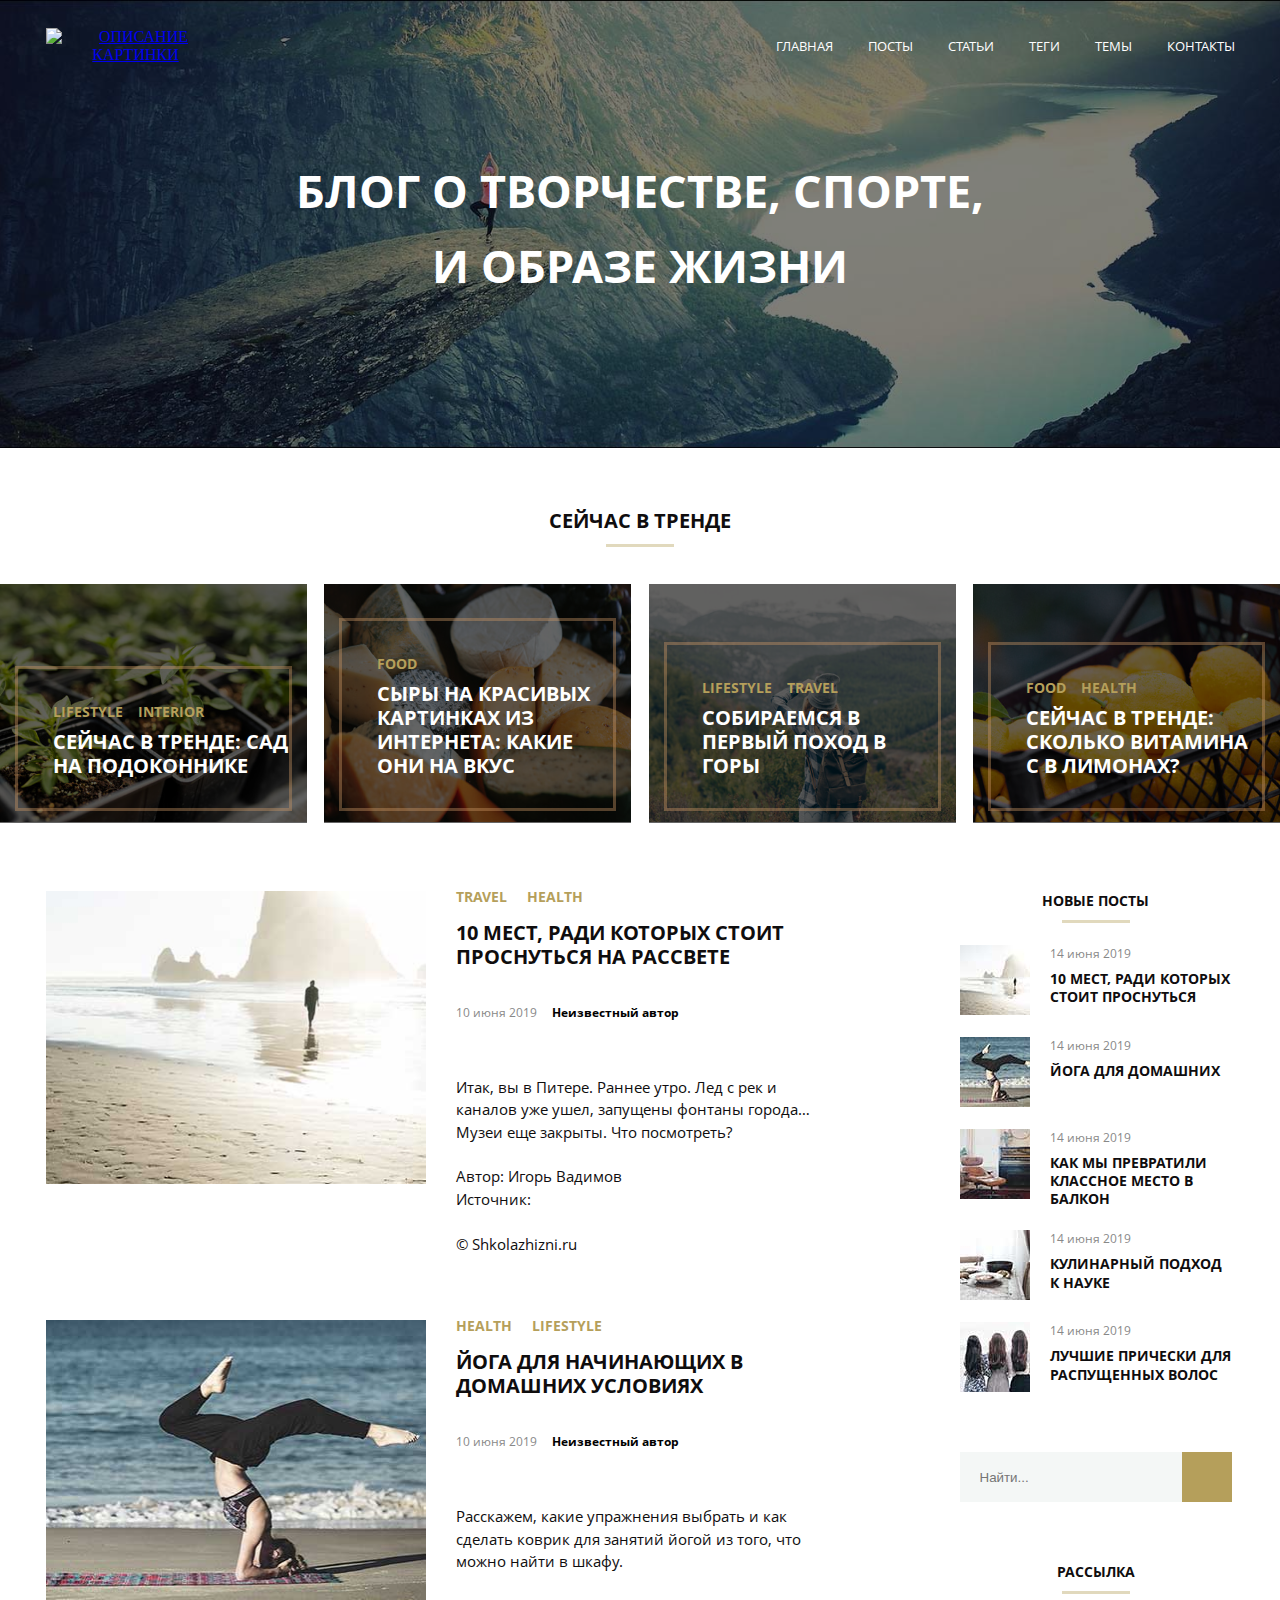
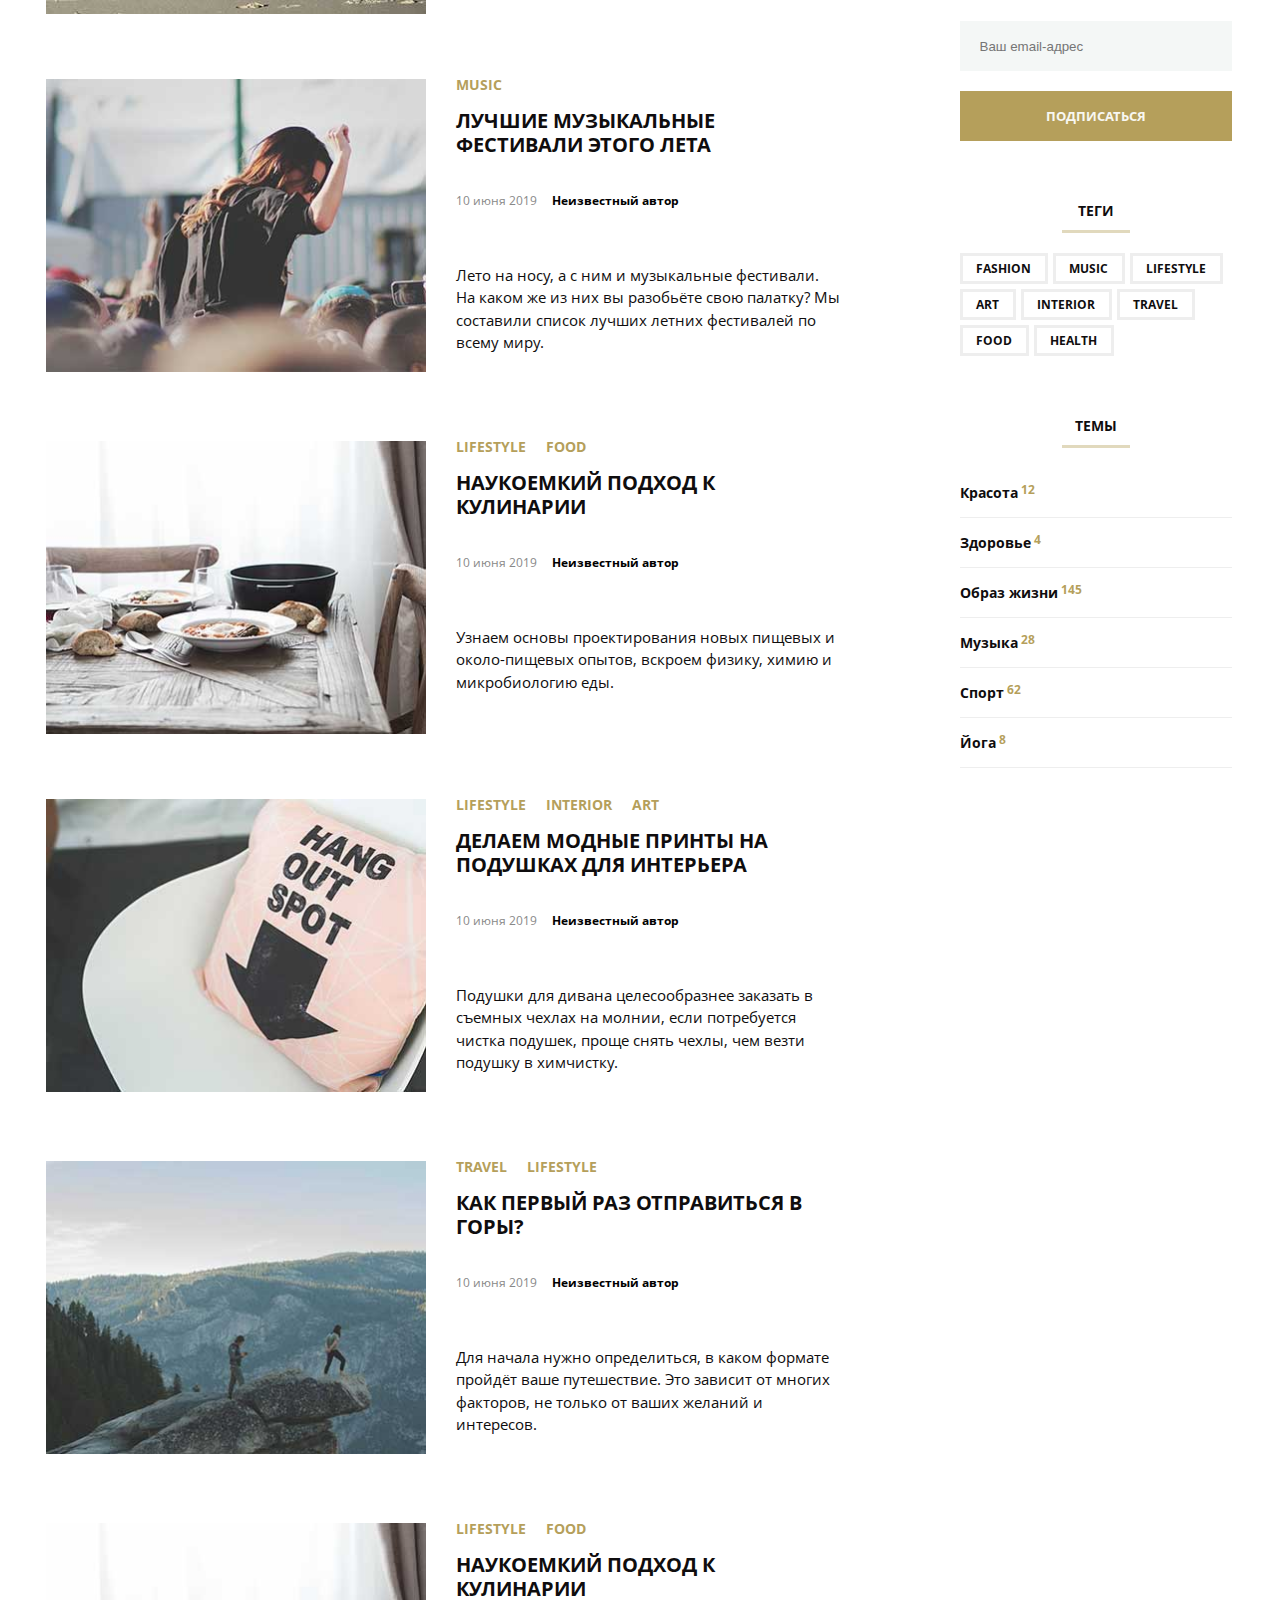
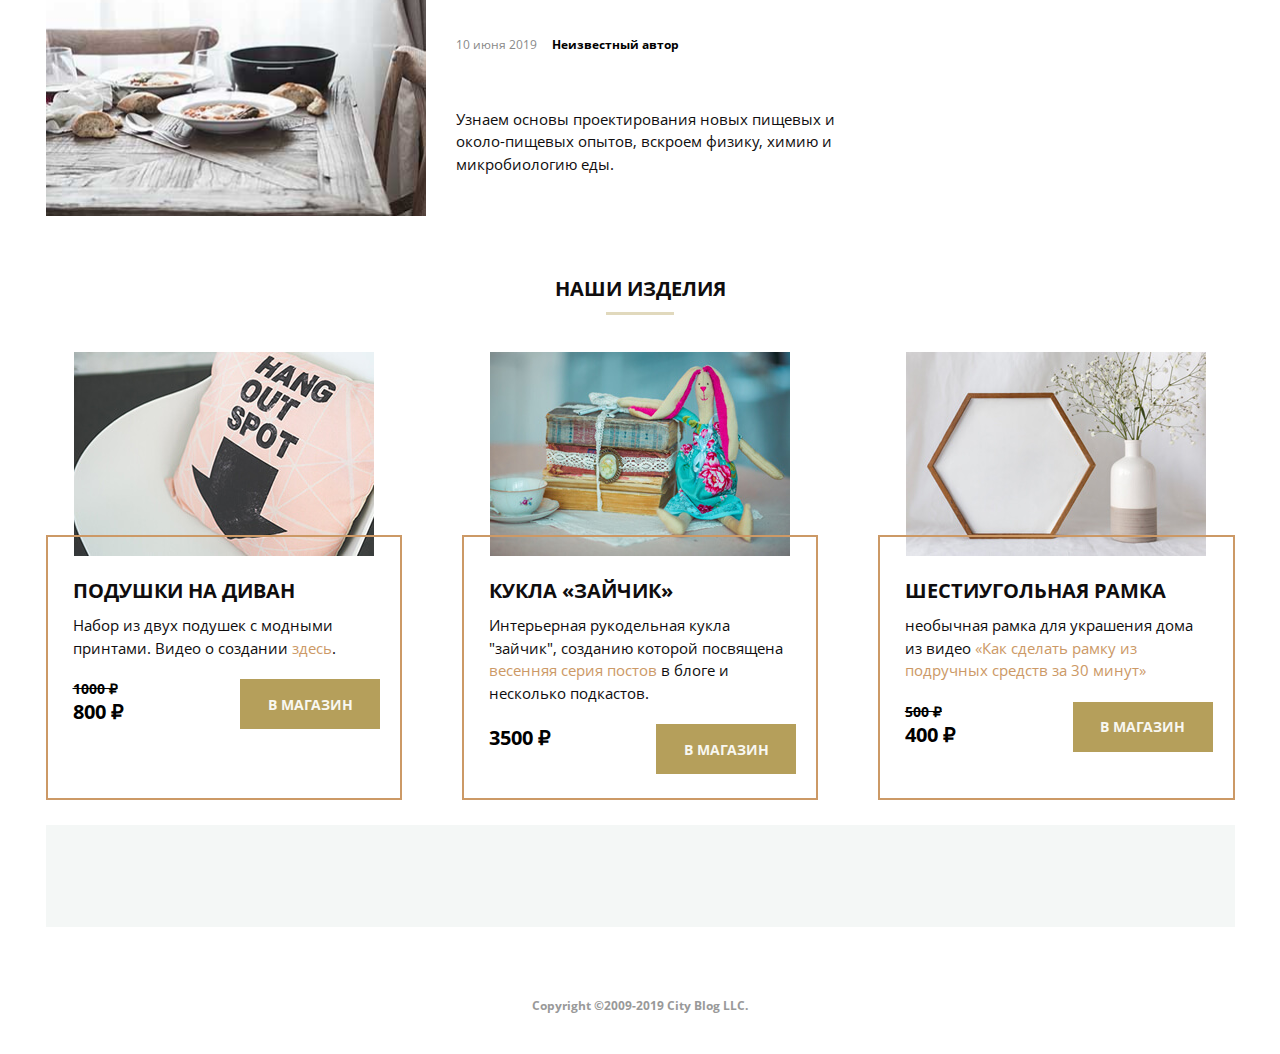
==== commit 1c8e6b51: "Update index.html" ====
--- a/index.html
+++ b/index.html
@@ -12,20 +12,23 @@
         </a>
       </div>
   
+      <button class="menu__button"><span class="menu__button-label">открыть меню</span></button>
+
+
       <nav class="header__menu">
-  
+
         <ul class="menu__list">
-          <li class="menu__item"><a href="#" class="menu__link">главная</a>
-          </li>
-          <li class="menu__item"><a href="#" class="menu__link">посты</a>
-          </li>
-          <li class="menu__item"><a href="#" class="menu__link">статьи</a>
-          </li>
-          <li class="menu__item"><a href="#" class="menu__link">теги</a>
-          </li>
-          <li class="menu__item"><a href="#" class="menu__link">темы</a>
-          </li>
-          <li class="menu__item"><a href="#" class="menu__link">контакты</a>
+          <li class="menu__item menu__item-first"><a href="#" class="menu__link hover__link">главная</a>
+          </li>
+          <li class="menu__item"><a href="#" class="menu__link hover__link">посты</a>
+          </li>
+          <li class="menu__item"><a href="#" class="menu__link hover__link">статьи</a>
+          </li>
+          <li class="menu__item"><a href="#" class="menu__link hover__link">теги</a>
+          </li>
+          <li class="menu__item"><a href="#" class="menu__link hover__link">темы</a>
+          </li>
+          <li class="menu__item"><a href="#" class="menu__link hover__link">контакты</a>
           </li>
   
         </ul>
@@ -48,12 +51,12 @@
         <img src="sources/img/trend1.jpg" class="trendimg" alt="trend image">
         <div class="trendtitle">
             <div class="trend_links">
-                <a href="#" class="trend_link">lifestyle</a>
-                <a href="#" class="trend_link">interior</a>
+                <a href="#" class="trend_link hover__link">lifestyle</a>
+                <a href="#" class="trend_link hover__link">interior</a>
                 
             </div>
 
-            <p class="trendtitle__text">сейчас в тренде: сад на подоконнике</p>
+            <p class="trendtitle__text golden-hover">сейчас в тренде: сад на подоконнике</p>
 
         </div>
     </div>
@@ -62,11 +65,11 @@
       <img src="sources/img/trend2.jpg" class="trendimg" alt="trend image">
       <div class="trendtitle">
         <div class="trend_links">
-            <a href="#" class="trend_link">food</a>
+            <a href="#" class="trend_link hover__link">food</a>
                         
         </div>
 
-        <p class="trendtitle__text">сыры на красивых картинках из интернета: какие они на вкус</p>
+        <p class="trendtitle__text golden-hover">сыры на красивых картинках из интернета: какие они на вкус</p>
 
     </div>
   </div>
@@ -75,12 +78,12 @@
       <img src="sources/img/trend3.jpg" class="trendimg" alt="trend image">
       <div class="trendtitle">
         <div class="trend_links">
-            <a href="#" class="trend_link">lifestyle</a>
-            <a href="#" class="trend_link">travel</a>
+            <a href="#" class="trend_link hover__link">lifestyle</a>
+            <a href="#" class="trend_link hover__link">travel</a>
             
         </div>
 
-        <p class="trendtitle__text">собираемся в первый поход в горы</p>
+        <p class="trendtitle__text golden-hover">собираемся в первый поход в горы</p>
 
     </div>
   </div>
@@ -89,12 +92,12 @@
       <img src="sources/img/trend4.jpg" class="trendimg" alt="trend image">
       <div class="trendtitle">
         <div class="trend_links">
-            <a href="#" class="trend_link">food</a>
-            <a href="#" class="trend_link">health</a>
+            <a href="#" class="trend_link hover__link">food</a>
+            <a href="#" class="trend_link hover__link">health</a>
             
         </div>
 
-        <p class="trendtitle__text">сейчас в тренде: сколько витамина С в лимонах?</p>
+        <p class="trendtitle__text golden-hover">сейчас в тренде: сколько витамина С в лимонах?</p>
 
     </div>
   </div>
@@ -107,7 +110,7 @@
   
     <main class="sections">
   
-      <section class="section travel-health">
+      <section class="section section-first travel-health">
   
         <img src="sources/img/last-post1.jpg" class="section__image" alt="10 мест, ради которых стоит проснуться">
   
@@ -116,13 +119,13 @@
           <header class="article__header">
             <ul class="article__tags">
   
-              <li class="tag__item"><a href="#" class="tag__item-link">travel</a></li>
-              <li class="tag__item"><a href="#" class="tag__item-link">health</a></li>
+              <li class="tag__item tag__item-first hover__link"><a href="#" class="tag__item-link">travel</a></li>
+              <li class="tag__item hover__link"><a href="#" class="tag__item-link">health</a></li>
   
             </ul>
   
             <h3 class="news-header">
-              <a href="#" class="news-header__title">10 мест, ради которых стоит проснуться на рассвете</a>
+              <a href="#" class="news-header__title golden-hover">10 мест, ради которых стоит проснуться на рассвете</a>
             </h3>
   
             <div class="date-author">
@@ -158,13 +161,13 @@
           <header class="article__header">
             <ul class="article__tags">
   
-              <li class="tag__item"><a href="#" class="tag__item-link">health</a></li>
-              <li class="tag__item"><a href="#" class="tag__item-link">lifestyle</a></li>
+              <li class="tag__item tag__item-first hover__link"><a href="#" class="tag__item-link">health</a></li>
+              <li class="tag__item hover__link"><a href="#" class="tag__item-link">lifestyle</a></li>
   
             </ul>
   
             <h3 class="news-header">
-              <a href="#" class="news-header__title">йога для начинающих в домашних условиях</a>
+              <a href="#" class="news-header__title golden-hover">йога для начинающих в домашних условиях</a>
             </h3>
   
             <div class="date-author">
@@ -200,12 +203,12 @@
           <header class="article__header">
             <ul class="article__tags">
   
-              <li class="tag__item"><a href="#" class="tag__item-link">music</a></li>
+              <li class="tag__item tag__item-first hover__link"><a href="#" class="tag__item-link">music</a></li>
   
             </ul>
   
             <h3 class="news-header">
-              <a href="#" class="news-header__title">лучшие музыкальные фестивали этого лета</a>
+              <a href="#" class="news-header__title golden-hover">лучшие музыкальные фестивали этого лета</a>
             </h3>
   
             <div class="date-author">
@@ -241,13 +244,13 @@
           <header class="article__header">
             <ul class="article__tags">
   
-              <li class="tag__item"><a href="#" class="tag__item-link">lifestyle</a></li>
-              <li class="tag__item"><a href="#" class="tag__item-link">food</a></li>
+              <li class="tag__item tag__item-first hover__link"><a href="#" class="tag__item-link">lifestyle</a></li>
+              <li class="tag__item hover__link"><a href="#" class="tag__item-link">food</a></li>
   
             </ul>
   
             <h3 class="news-header">
-              <a href="#" class="news-header__title">наукоемкий подход к кулинарии</a>
+              <a href="#" class="news-header__title golden-hover">наукоемкий подход к кулинарии</a>
             </h3>
   
             <div class="date-author">
@@ -283,14 +286,14 @@
           <header class="article__header">
             <ul class="article__tags">
   
-              <li class="tag__item"><a href="#" class="tag__item-link">lifestyle</a></li>
-              <li class="tag__item"><a href="#" class="tag__item-link">interior</a></li>
-              <li class="tag__item"><a href="#" class="tag__item-link">art</a></li>
+              <li class="tag__item tag__item-first hover__link"><a href="#" class="tag__item-link">lifestyle</a></li>
+              <li class="tag__item hover__link"><a href="#" class="tag__item-link">interior</a></li>
+              <li class="tag__item hover__link"><a href="#" class="tag__item-link">art</a></li>
   
             </ul>
   
             <h3 class="news-header">
-              <a href="#" class="news-header__title">делаем модные принты на подушках для интерьера</a>
+              <a href="#" class="news-header__title golden-hover">делаем модные принты на подушках для интерьера</a>
             </h3>
   
             <div class="date-author">
@@ -326,13 +329,13 @@
           <header class="article__header">
             <ul class="article__tags">
   
-              <li class="tag__item"><a href="#" class="tag__item-link">travel</a></li>
-              <li class="tag__item"><a href="#" class="tag__item-link">lifestyle</a></li>
+              <li class="tag__item tag__item-first hover__link"><a href="#" class="tag__item-link">travel</a></li>
+              <li class="tag__item hover__link"><a href="#" class="tag__item-link">lifestyle</a></li>
   
             </ul>
   
             <h3 class="news-header">
-              <a href="#" class="news-header__title">как первый раз отправиться в горы?</a>
+              <a href="#" class="news-header__title golden-hover">как первый раз отправиться в горы?</a>
             </h3>
   
             <div class="date-author">
@@ -368,13 +371,13 @@
           <header class="article__header">
             <ul class="article__tags">
   
-              <li class="tag__item"><a href="#" class="tag__item-link">lifestyle</a></li>
-              <li class="tag__item"><a href="#" class="tag__item-link">food</a></li>
+              <li class="tag__item tag__item-first hover__link"><a href="#" class="tag__item-link">lifestyle</a></li>
+              <li class="tag__item hover__link"><a href="#" class="tag__item-link">food</a></li>
   
             </ul>
   
             <h3 class="news-header">
-              <a href="#" class="news-header__title">наукоемкий подход к кулинарии</a>
+              <a href="#" class="news-header__title golden-hover">наукоемкий подход к кулинарии</a>
             </h3>
   
             <div class="date-author">
@@ -419,7 +422,7 @@
             <p class="aside__section__date">14 июня 2019</p>
   
             <h4 class="newposts-header">
-              <a href="#" class="newposts__header__text">10 мест, ради которых стоит проснуться</a>
+              <a href="#" class="newposts__header__text golden-hover">10 мест, ради которых стоит проснуться</a>
             </h4>
   
           </header>
@@ -434,7 +437,7 @@
             <p class="aside__section__date">14 июня 2019</p>
   
             <h4 class="newposts-header">
-              <a href="#" class="newposts__header__text">йога для домашних</a>
+              <a href="#" class="newposts__header__text golden-hover">йога для домашних</a>
             </h4>
   
           </header>
@@ -449,7 +452,7 @@
             <p class="aside__section__date">14 июня 2019</p>
   
             <h4 class="newposts-header">
-              <a href="#" class="newposts__header__text">как мы превратили классное место в балкон</a>
+              <a href="#" class="newposts__header__text golden-hover">как мы превратили классное место в балкон</a>
             </h4>
   
           </header>
@@ -464,7 +467,7 @@
             <p class="aside__section__date">14 июня 2019</p>
   
             <h4 class="newposts-header">
-              <a href="#" class="newposts__header__text">кулинарный подход к науке</a>
+              <a href="#" class="newposts__header__text golden-hover">кулинарный подход к науке</a>
             </h4>
   
           </header>
@@ -479,7 +482,7 @@
             <p class="aside__section__date">14 июня 2019</p>
   
             <h4 class="newposts-header">
-              <a href="#" class="newposts__header__text">лучшие прически для распущенных волос</a>
+              <a href="#" class="newposts__header__text golden-hover">лучшие прически для распущенных волос</a>
             </h4>
   
           </header>
--- a/style.css
+++ b/style.css
@@ -37,6 +37,11 @@
   font-style: bold;
 }
 
+.body {
+  box-sizing: border-box;
+
+}
+
 .header {
   position: relative;
   text-align: center;
@@ -128,12 +133,19 @@
   color: inherit;
 }
 
-.menu__link:hover, .trend_link:hover,
+.menu__link:hover {
+  text-decoration: underline;
+}
+
+.trend_link:hover {
+  text-decoration: underline;
+}
+
 .tag__item:hover {
   text-decoration: underline;
 }
 
-.intrend_header, .handmade_title {
+.intrend_header {
   text-align: center;
   padding: 60px 0 30px 0;
   text-transform: uppercase;
@@ -144,7 +156,18 @@
   line-height: 1.3;
 }
 
-.intrend_header::after, .handmade_title::after {
+.handmade_title {
+  text-align: center;
+  padding: 60px 0 30px 0;
+  text-transform: uppercase;
+  font-family: "Open Sans", Arial, sans-serif;
+  font-weight: 600;
+  font-size: 20px;
+  color: #0f0d0e;
+  line-height: 1.3;
+}
+
+.intrend_header::after {
     content: "";
     display: block;
     width: 68px;
@@ -155,8 +178,20 @@
     margin-bottom: 7px;
   }
 
+  .handmade_title::after {
+    content: "";
+    display: block;
+    width: 68px;
+    border-bottom: 3px solid #e1d9bd;
+    margin-left: auto;
+    margin-right: auto;
+    margin-top: 10px;
+    margin-bottom: 7px;
+  }
+
 .intrend__container {
     display: flex;
+    flex-wrap: wrap;
     justify-content: space-between;
  }
 
@@ -166,13 +201,9 @@
 }
 
 .trendbox {
-    width: 24.8%;
     position: relative;
 }
-
-/*.trendbox:nth-child(1n + 2) {
-   margin-left: 5px;
-  } */
+  
 
 .trendbox::after {
     content: "";
@@ -230,8 +261,6 @@
     line-height: 2.6;
   }
 
-  
-
 .main__content {
   width: 1189px;
   margin-left: auto;
@@ -313,7 +342,13 @@
   margin-top: 35px;
 }
 
-.article__date,
+.article__date {
+  font-family: "Open Sans", Arial, sans-serif;
+  font-weight: 400;
+  font-size: 12px;
+  color: #888888;
+}
+
 .aside__section__date {
   font-family: "Open Sans", Arial, sans-serif;
   font-weight: 400;
@@ -349,7 +384,10 @@
   line-height: 1.5;
 }
 
-.article__copyright::before,
+.article__copyright::before {
+  content: "\00a9";
+}
+
 .copyright::before {
   content: "\00a9";
 }
@@ -408,7 +446,14 @@
   line-height: 1.3;
 }
 
-.newposts__header__text:hover, .trendtitle__text:hover,
+.newposts__header__text:hover {
+  color: #b59f5b;
+}
+
+.trendtitle__text:hover {
+  color: #b59f5b;
+}
+
 .news-header__title:hover {
   color: #b59f5b;
 }
@@ -579,7 +624,6 @@
   color: #b59f5b;
   margin-top: -7px;
 }
-
 .handmade {
     max-width: 1189px;
     text-align: center;
@@ -645,7 +689,6 @@
     align-items: start;
     margin-top: 20px;
 }
-
 
 
 .oldprice {
@@ -935,10 +978,299 @@
         color: #ffffff;
         
     }
-      
-      .popup__submit:hover {
+       .popup__submit:hover {
         background-color: #323232;
       }
       
-
-    +      @media screen and (min-width: 641px) and (max-width: 1200px) {
+        .header {
+          width: 100%;
+        }
+        .header__logo-menu {
+          width: 90%;
+        }
+
+        .menu__button {
+          width: 1.4em;
+          height: 1em;
+          border: none;
+          padding: 0;
+          background-color: transparent;
+          font-size: 25px;
+          position: relative;
+          text-indent: -9999px;
+          cursor: pointer;
+        }
+        .menu__button::before {
+          top: 0;
+        }
+        
+        .menu__button::after {
+
+          bottom: 0;
+
+        }
+        .menu__button-label {
+          width: 100%;
+          height: 20%;
+          margin-top: -0.1em;
+          border-radius: 5px;
+          background-color: #ffffff;
+          position: absolute;
+          left: 0;
+          top: 50%;
+        }
+
+        .menu__button::before, .menu__button::after {
+          content: "";
+          width: 100%;
+          height: 20%;
+          border-radius: 5px;
+          background-color: #ffffff;
+          position: absolute;
+          left: 0;
+        }
+
+        .header__menu {
+          display: none;
+        }
+        .header-title__text {
+          width: 90%;
+        }
+                
+        .main__content {
+          width: 90%;
+          justify-content: space-between;
+          margin: 0 auto;
+        }
+        .sections {
+          width: 56%
+        }
+      
+        .section {
+          width: 100%;
+          flex-wrap: wrap;
+          padding: 0;
+        }
+      
+        .section__image {
+          width: 100%;
+        }
+
+        .section__article {
+          margin-left: 0;
+        }
+
+        .article__tags {
+          margin-top: 15px;
+        }
+      
+        .aside {
+          width: 39%;
+          margin: 0;
+        }
+        .search-field {
+          width: 100%;
+        }
+        .search-form {
+          width: 100%;
+        }
+        .field {
+          width: 100%;
+        }
+        .handmade__container {
+          width: 90%;
+          margin-left: auto;
+          margin-right: auto;
+          margin-bottom: 50px;
+          flex-wrap: wrap;
+          
+        }
+        .handmade__article {
+          width: 48%;
+        }
+
+        .handmade__img {
+          width: 87%;
+        }
+        
+        .footer {
+          width: 90%;
+        }
+        .footer-contacts {
+          width: 100%;
+        }
+        .popup__article {
+          position: absolute; /*если задать fixed, то окно не будет видно целиком на планшете */
+          width: 50%;
+          top: 100px;
+          left: 25%;
+        }
+      
+      
+      }
+
+      @media screen and (min-width: 1201px) {
+        .menu__button-label, .menu__button {
+          display: none;
+        }
+      }
+
+      @media screen and (max-width: 640px) {
+        .header {
+          width: 100%;
+          background-size: cover;
+          background-position: 35%, center;
+        }
+        .header__logo-menu {
+          width: 90%;
+          display: flex;
+          flex-wrap: wrap-reverse;
+          justify-content: end;
+        }
+
+        .header__logo {
+          box-sizing: border-box;
+          width: 100%;
+          padding-left: 10%;
+          padding-right: 10%;
+          margin-top: 40vh;
+        }
+
+        .header__logo__image {
+          object-fit: cover;
+        }
+
+        .menu__button {
+          width: 1.4em;
+          height: 1em;
+          border: none;
+          padding: 0;
+          background-color: transparent;
+          font-size: 25px;
+          position: relative;
+          text-indent: -9999px;
+          cursor: pointer;
+        }
+        .menu__button::before {
+          top: 0;
+        }
+        
+        .menu__button::after {
+
+          bottom: 0;
+
+        }
+        .menu__button-label {
+          width: 100%;
+          height: 20%;
+          margin-top: -0.1em;
+          border-radius: 5px;
+          background-color: #ffffff;
+          position: absolute;
+          left: 0;
+          top: 50%;
+        }
+
+        .menu__button::before, .menu__button::after {
+          content: "";
+          width: 100%;
+          height: 20%;
+          border-radius: 5px;
+          background-color: #ffffff;
+          position: absolute;
+          left: 0;
+        }
+
+        .header__menu {
+          display: none;
+        }
+        .header-title__text {
+          width: 90%;
+        }
+        .trendbox {
+          width: 100%;
+        }
+        
+        .main__content {
+          width: 90%;
+          justify-content: space-between;
+          flex-wrap: wrap;
+          margin: 0 auto;
+        }
+        .sections {
+          width: 100%
+        }
+      
+        .section {
+          width: 100%;
+          flex-wrap: wrap;
+          padding: 0;
+        }
+      
+        .section__image {
+          width: 100%;
+        }
+
+        .section__article {
+          margin-left: 0;
+        }
+
+        .article__tags {
+          margin-top: 15px;
+        }
+      
+        .aside {
+          width: 100%;
+          margin: 0;
+        }
+        .search-field {
+          width: 100%;
+        }
+        .search-form {
+          width: 100%;
+        }
+        .field {
+          width: 100%;
+        }
+        .handmade__container {
+          width: 100%;
+          margin-left: auto;
+          margin-right: auto;
+          margin-bottom: 50px;
+          flex-wrap: wrap;
+          
+        }
+        .handmade__article {
+          width: 100%;
+        }
+
+        .handmade__img {
+          width: 87%;
+        }
+        
+        .footer {
+          width: 90%;
+        }
+        .footer-contacts {
+          width: 100%;
+        }
+        .popup__article {
+          position: absolute; /*если задать fixed, то окно не будет видно целиком на планшете */
+          width: 90%;
+          left: 5%;
+          top: 25%;
+                  }
+      
+      }
+      @media screen and (max-width: 640px) and (orientation: landscape) {
+        .trendbox {
+          width: 49%;
+        }
+      }
+
+      @media screen and (min-width: 640px) and (orientation: landscape) {
+        .trendbox {
+          width: 24%;
+        }
+      }
